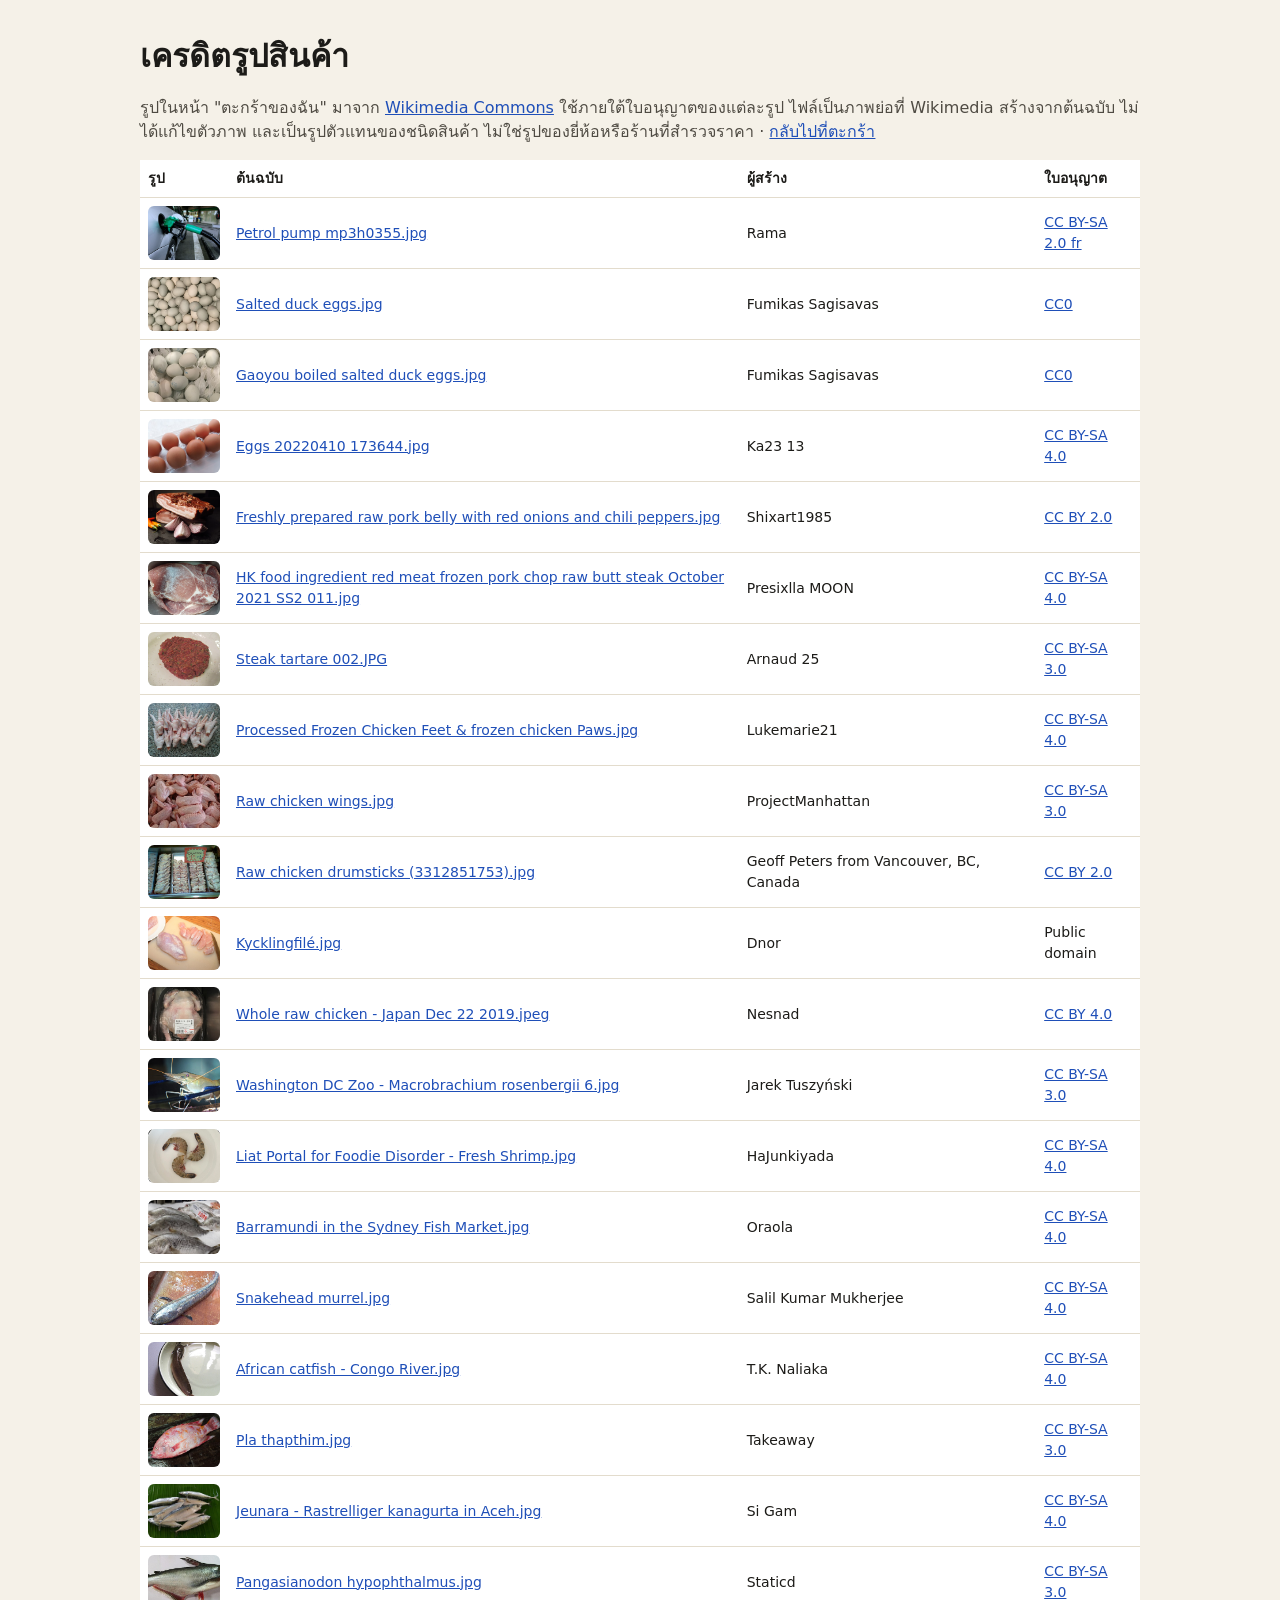
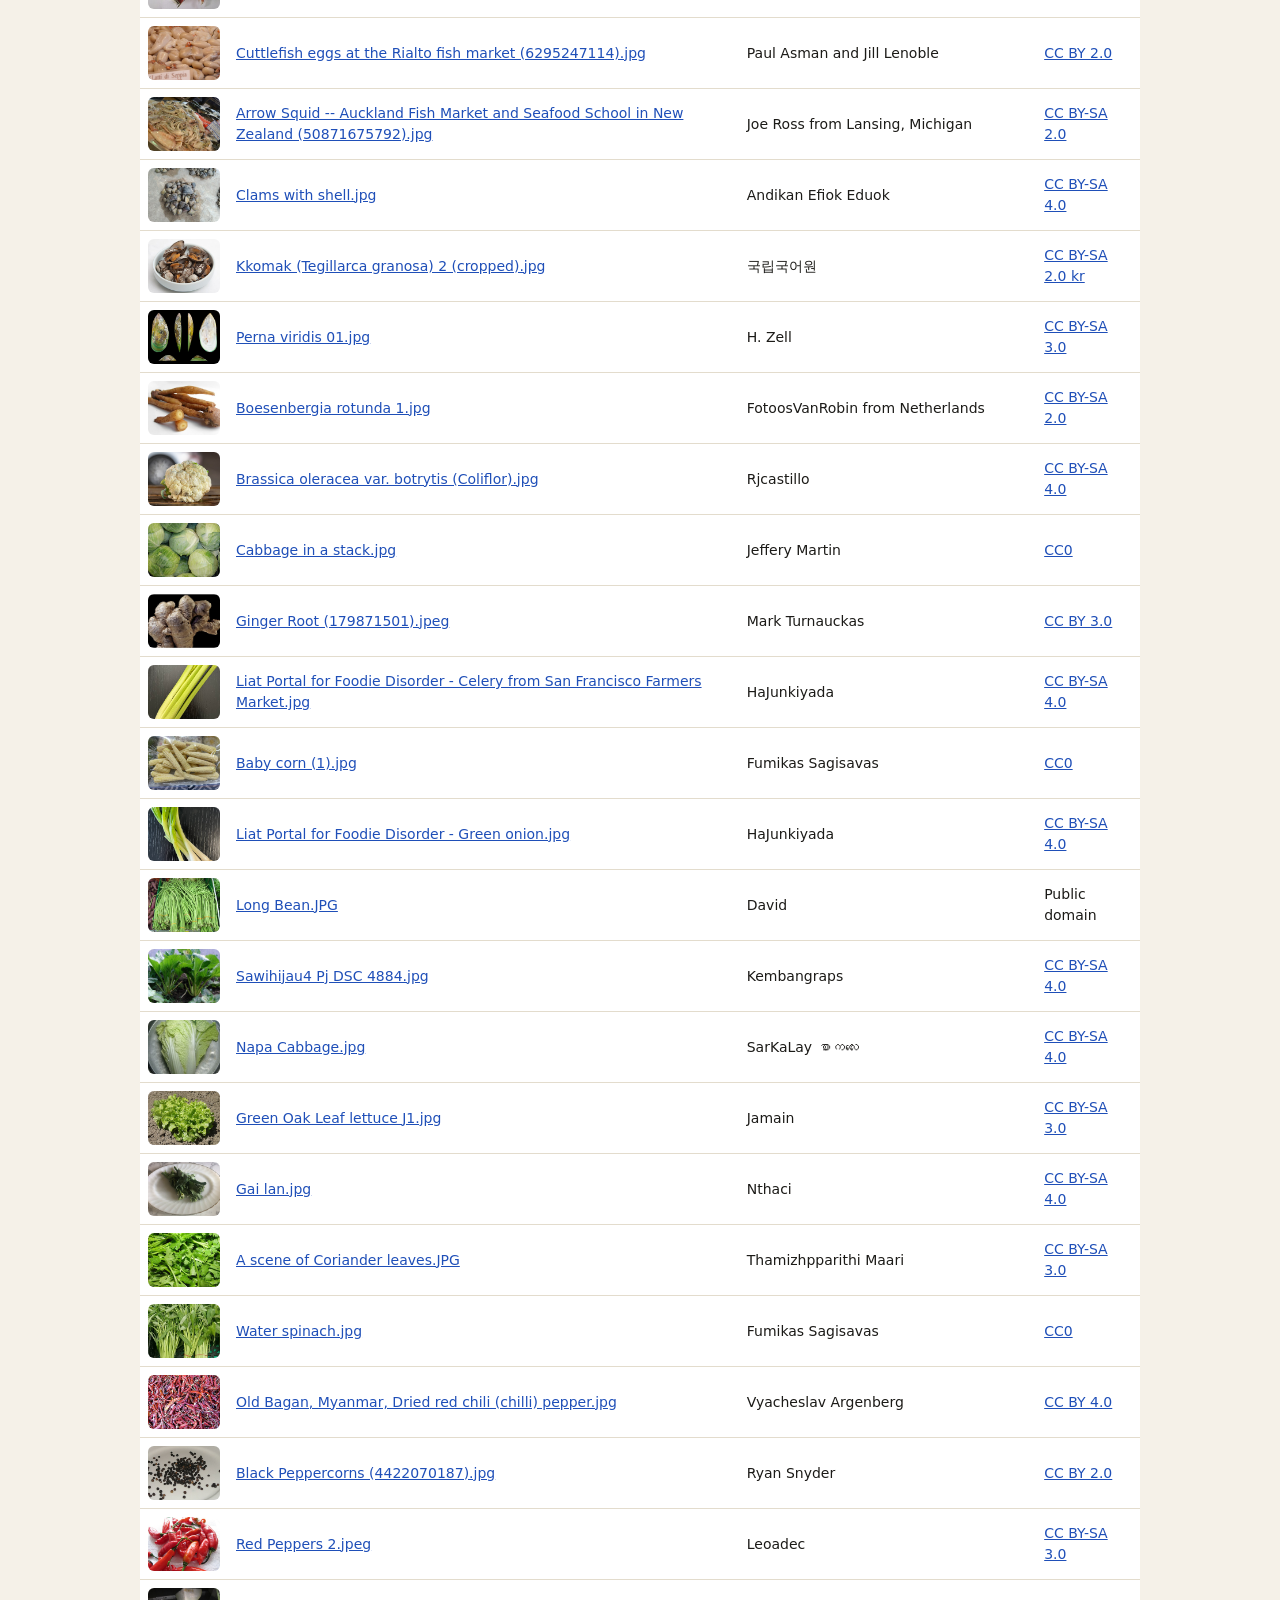
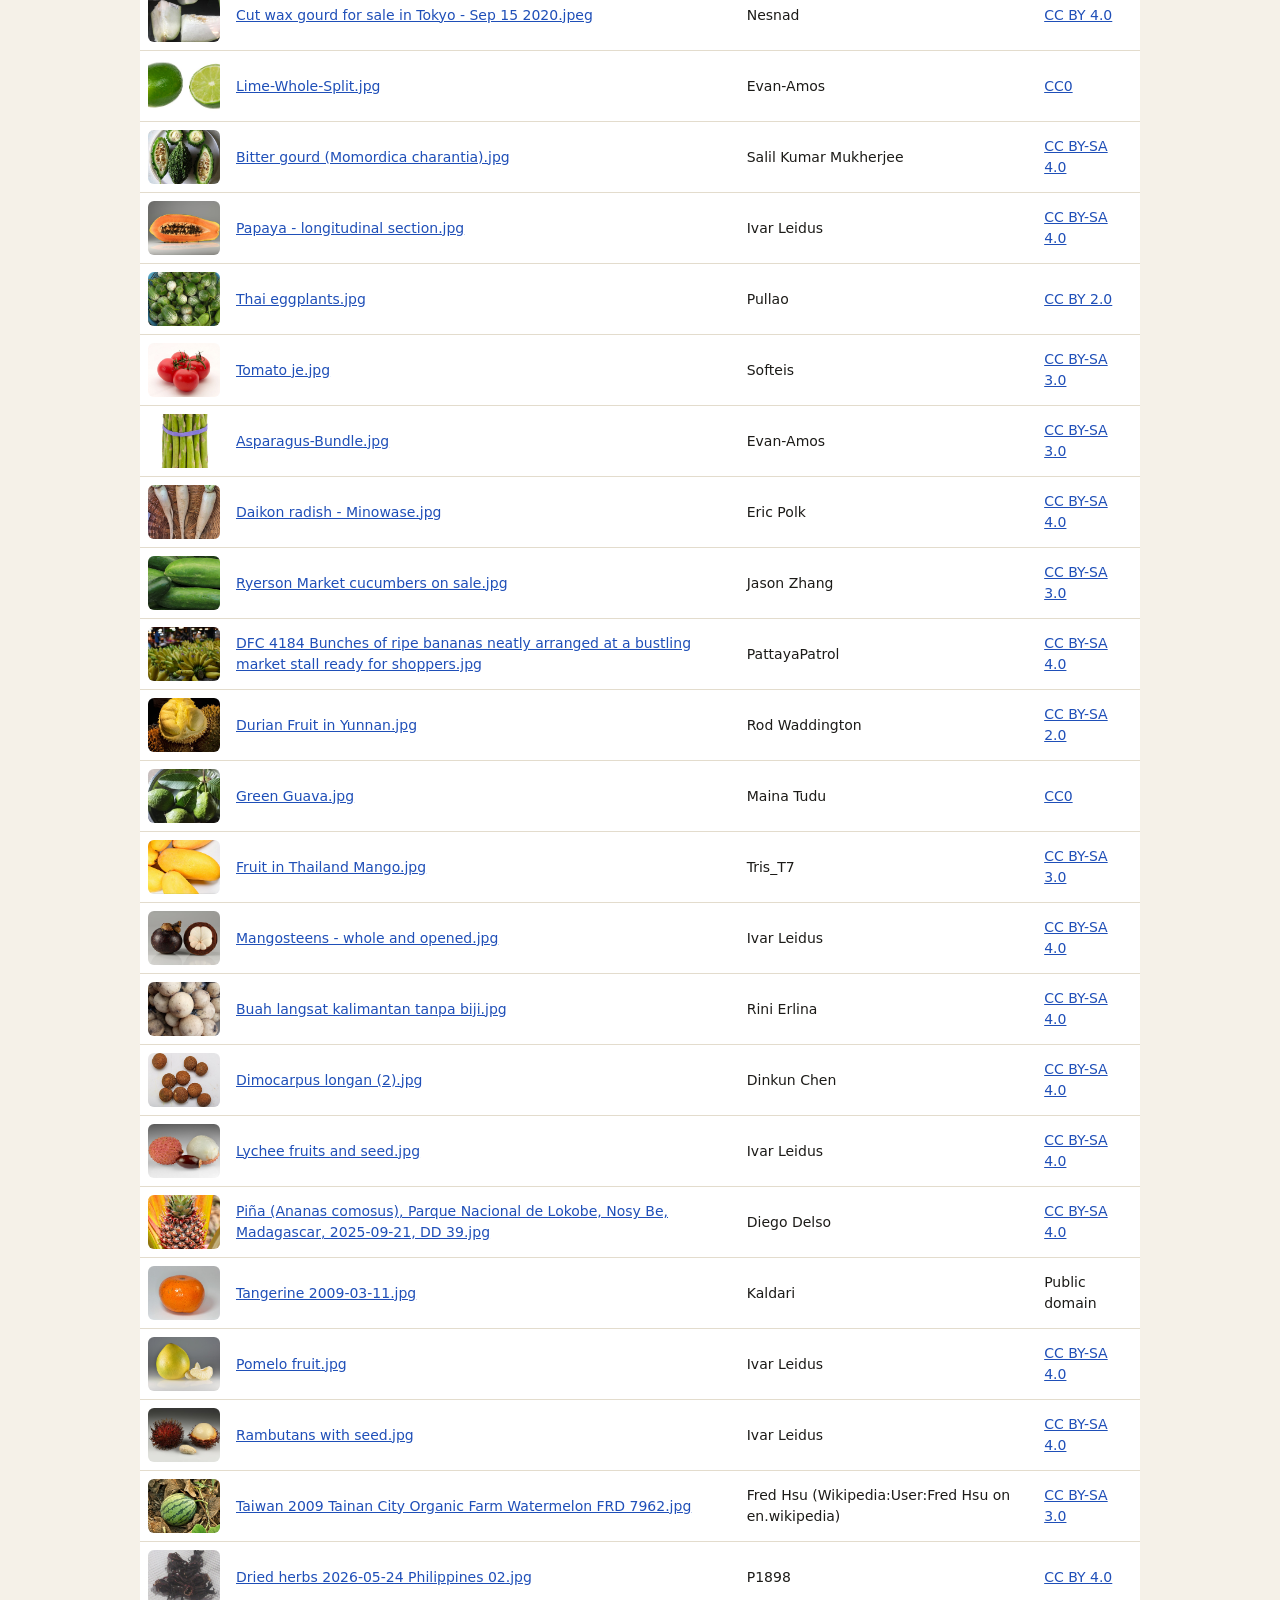
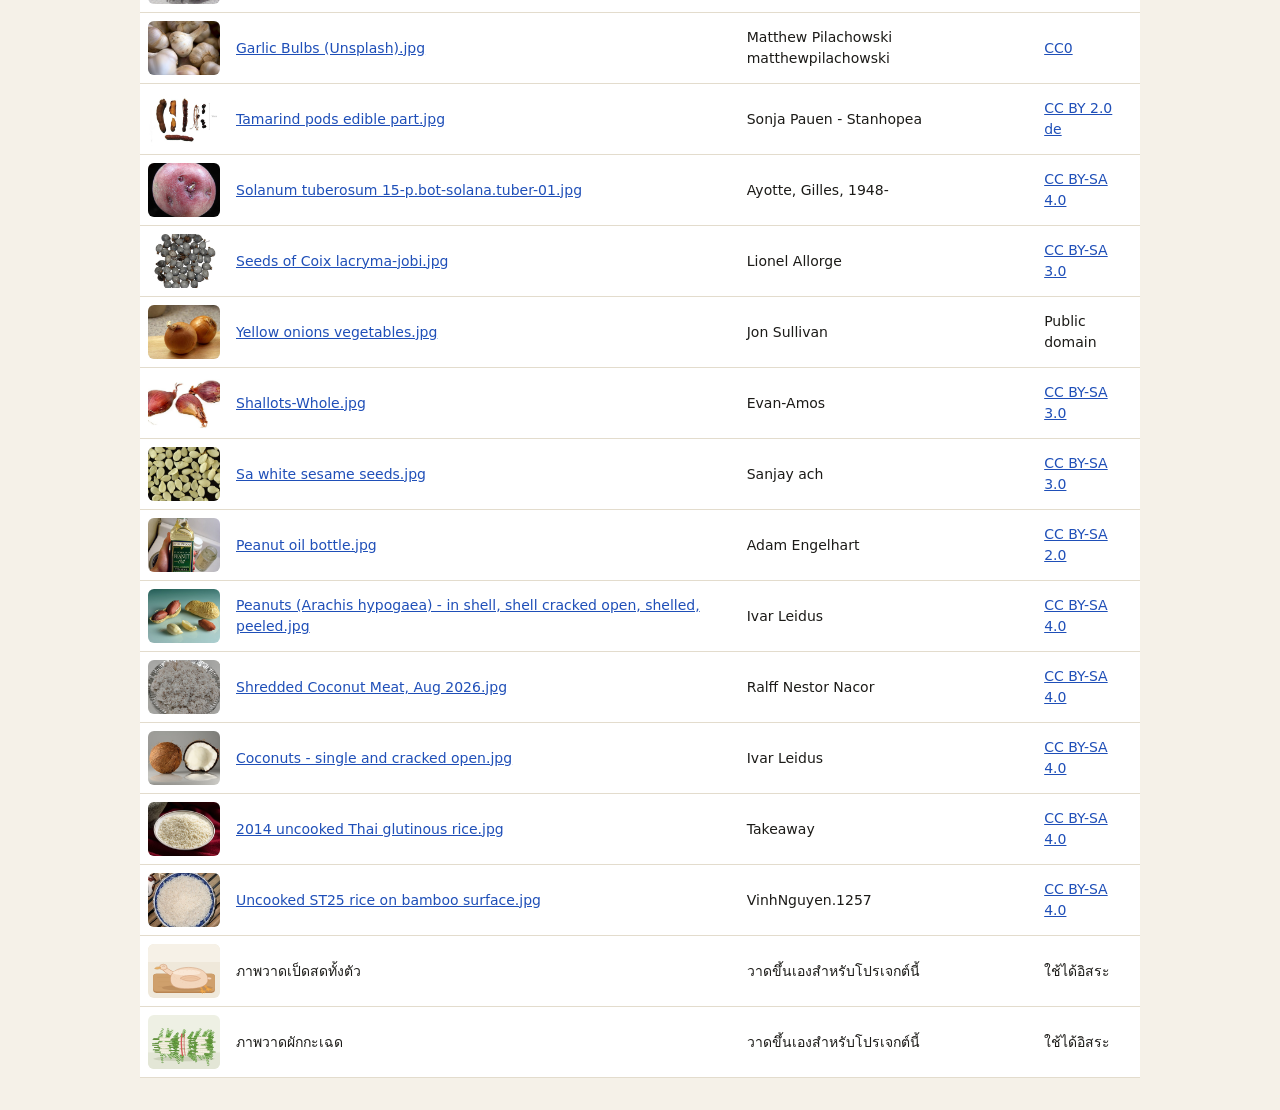
==== model_service/static/products/credits.html @ f9aed506 "Add shop-style basket page with product photos and more map topics - New "ตะกร้าของฉัน" page styled " ====
<!doctype html>
<html lang="th"><head><meta charset="utf-8"><meta name="viewport" content="width=device-width, initial-scale=1"><title>เครดิตรูปสินค้า</title>
<style>body{margin:0;padding:32px 16px;font-family:"IBM Plex Sans Thai",system-ui,sans-serif;background:#f5f1e8;color:#1c1b18;line-height:1.5}main{max-width:1000px;margin:0 auto}h1{margin:0 0 8px}p{color:#4f4b43}table{width:100%;border-collapse:collapse;background:#fff;font-size:14px}td,th{padding:8px;border-bottom:1px solid #e3dccd;text-align:left;vertical-align:middle}img{width:72px;height:54px;object-fit:cover;border-radius:6px;display:block}a{color:#1f4fb8}</style></head>
<body><main><h1>เครดิตรูปสินค้า</h1>
<p>รูปในหน้า "ตะกร้าของฉัน" มาจาก <a href="https://commons.wikimedia.org" target="_blank" rel="noopener">Wikimedia Commons</a> ใช้ภายใต้ใบอนุญาตของแต่ละรูป ไฟล์เป็นภาพย่อที่ Wikimedia สร้างจากต้นฉบับ ไม่ได้แก้ไขตัวภาพ และเป็นรูปตัวแทนของชนิดสินค้า ไม่ใช่รูปของยี่ห้อหรือร้านที่สำรวจราคา · <a href="/#basket">กลับไปที่ตะกร้า</a></p>
<table><thead><tr><th>รูป</th><th>ต้นฉบับ</th><th>ผู้สร้าง</th><th>ใบอนุญาต</th></tr></thead><tbody><tr><td><img src="fuel.jpg" alt="" loading="lazy"></td><td><a href="https://commons.wikimedia.org/wiki/File:Petrol_pump_mp3h0355.jpg" target="_blank" rel="noopener">Petrol pump mp3h0355.jpg</a></td><td>Rama</td><td><a href="https://creativecommons.org/licenses/by-sa/2.0/fr/deed.en" target="_blank" rel="noopener">CC BY-SA 2.0 fr</a></td></tr><tr><td><img src="salted-egg.jpg" alt="" loading="lazy"></td><td><a href="https://commons.wikimedia.org/wiki/File:Salted_duck_eggs.jpg" target="_blank" rel="noopener">Salted duck eggs.jpg</a></td><td>Fumikas Sagisavas</td><td><a href="http://creativecommons.org/publicdomain/zero/1.0/deed.en" target="_blank" rel="noopener">CC0</a></td></tr><tr><td><img src="duck-egg.jpg" alt="" loading="lazy"></td><td><a href="https://commons.wikimedia.org/wiki/File:Gaoyou_boiled_salted_duck_eggs.jpg" target="_blank" rel="noopener">Gaoyou boiled salted duck eggs.jpg</a></td><td>Fumikas Sagisavas</td><td><a href="http://creativecommons.org/publicdomain/zero/1.0/deed.en" target="_blank" rel="noopener">CC0</a></td></tr><tr><td><img src="egg.jpg" alt="" loading="lazy"></td><td><a href="https://commons.wikimedia.org/wiki/File:Eggs_20220410_173644.jpg" target="_blank" rel="noopener">Eggs 20220410 173644.jpg</a></td><td>Ka23 13</td><td><a href="https://creativecommons.org/licenses/by-sa/4.0" target="_blank" rel="noopener">CC BY-SA 4.0</a></td></tr><tr><td><img src="pork-belly.jpg" alt="" loading="lazy"></td><td><a href="https://commons.wikimedia.org/wiki/File:Freshly_prepared_raw_pork_belly_with_red_onions_and_chili_peppers.jpg" target="_blank" rel="noopener">Freshly prepared raw pork belly with red onions and chili peppers.jpg</a></td><td>Shixart1985</td><td><a href="https://creativecommons.org/licenses/by/2.0" target="_blank" rel="noopener">CC BY 2.0</a></td></tr><tr><td><img src="pork.jpg" alt="" loading="lazy"></td><td><a href="https://commons.wikimedia.org/wiki/File:HK_food_ingredient_red_meat_frozen_pork_chop_raw_butt_steak_October_2021_SS2_011.jpg" target="_blank" rel="noopener">HK food ingredient red meat frozen pork chop raw butt steak October 2021 SS2 011.jpg</a></td><td>Presixlla MOON</td><td><a href="https://creativecommons.org/licenses/by-sa/4.0" target="_blank" rel="noopener">CC BY-SA 4.0</a></td></tr><tr><td><img src="beef.jpg" alt="" loading="lazy"></td><td><a href="https://commons.wikimedia.org/wiki/File:Steak_tartare_002.JPG" target="_blank" rel="noopener">Steak tartare 002.JPG</a></td><td>Arnaud 25</td><td><a href="https://creativecommons.org/licenses/by-sa/3.0" target="_blank" rel="noopener">CC BY-SA 3.0</a></td></tr><tr><td><img src="chicken-feet.jpg" alt="" loading="lazy"></td><td><a href="https://commons.wikimedia.org/wiki/File:Processed_Frozen_Chicken_Feet_%26_frozen_chicken_Paws.jpg" target="_blank" rel="noopener">Processed Frozen Chicken Feet &amp; frozen chicken Paws.jpg</a></td><td>Lukemarie21</td><td><a href="https://creativecommons.org/licenses/by-sa/4.0" target="_blank" rel="noopener">CC BY-SA 4.0</a></td></tr><tr><td><img src="chicken-wing.jpg" alt="" loading="lazy"></td><td><a href="https://commons.wikimedia.org/wiki/File:Raw_chicken_wings.jpg" target="_blank" rel="noopener">Raw chicken wings.jpg</a></td><td>ProjectManhattan</td><td><a href="https://creativecommons.org/licenses/by-sa/3.0" target="_blank" rel="noopener">CC BY-SA 3.0</a></td></tr><tr><td><img src="chicken-leg.jpg" alt="" loading="lazy"></td><td><a href="https://commons.wikimedia.org/wiki/File:Raw_chicken_drumsticks_(3312851753).jpg" target="_blank" rel="noopener">Raw chicken drumsticks (3312851753).jpg</a></td><td>Geoff Peters from Vancouver, BC, Canada</td><td><a href="https://creativecommons.org/licenses/by/2.0" target="_blank" rel="noopener">CC BY 2.0</a></td></tr><tr><td><img src="chicken-breast.jpg" alt="" loading="lazy"></td><td><a href="https://commons.wikimedia.org/wiki/File:Kycklingfil%C3%A9.jpg" target="_blank" rel="noopener">Kycklingfilé.jpg</a></td><td>Dnor</td><td>Public domain</td></tr><tr><td><img src="chicken.jpg" alt="" loading="lazy"></td><td><a href="https://commons.wikimedia.org/wiki/File:Whole_raw_chicken_-_Japan_Dec_22_2019.jpeg" target="_blank" rel="noopener">Whole raw chicken - Japan Dec 22 2019.jpeg</a></td><td>Nesnad</td><td><a href="https://creativecommons.org/licenses/by/4.0" target="_blank" rel="noopener">CC BY 4.0</a></td></tr><tr><td><img src="giant-prawn.jpg" alt="" loading="lazy"></td><td><a href="https://commons.wikimedia.org/wiki/File:Washington_DC_Zoo_-_Macrobrachium_rosenbergii_6.jpg" target="_blank" rel="noopener">Washington DC Zoo - Macrobrachium rosenbergii 6.jpg</a></td><td>Jarek Tuszyński</td><td><a href="https://creativecommons.org/licenses/by-sa/3.0" target="_blank" rel="noopener">CC BY-SA 3.0</a></td></tr><tr><td><img src="shrimp.jpg" alt="" loading="lazy"></td><td><a href="https://commons.wikimedia.org/wiki/File:Liat_Portal_for_Foodie_Disorder_-_Fresh_Shrimp.jpg" target="_blank" rel="noopener">Liat Portal for Foodie Disorder - Fresh Shrimp.jpg</a></td><td>HaJunkiyada</td><td><a href="https://creativecommons.org/licenses/by-sa/4.0" target="_blank" rel="noopener">CC BY-SA 4.0</a></td></tr><tr><td><img src="seabass.jpg" alt="" loading="lazy"></td><td><a href="https://commons.wikimedia.org/wiki/File:Barramundi_in_the_Sydney_Fish_Market.jpg" target="_blank" rel="noopener">Barramundi in the Sydney Fish Market.jpg</a></td><td>Oraola</td><td><a href="https://creativecommons.org/licenses/by-sa/4.0" target="_blank" rel="noopener">CC BY-SA 4.0</a></td></tr><tr><td><img src="snakehead.jpg" alt="" loading="lazy"></td><td><a href="https://commons.wikimedia.org/wiki/File:Snakehead_murrel.jpg" target="_blank" rel="noopener">Snakehead murrel.jpg</a></td><td>Salil Kumar Mukherjee</td><td><a href="https://creativecommons.org/licenses/by-sa/4.0" target="_blank" rel="noopener">CC BY-SA 4.0</a></td></tr><tr><td><img src="catfish.jpg" alt="" loading="lazy"></td><td><a href="https://commons.wikimedia.org/wiki/File:African_catfish_-_Congo_River.jpg" target="_blank" rel="noopener">African catfish - Congo River.jpg</a></td><td>T.K. Naliaka</td><td><a href="https://creativecommons.org/licenses/by-sa/4.0" target="_blank" rel="noopener">CC BY-SA 4.0</a></td></tr><tr><td><img src="tilapia.jpg" alt="" loading="lazy"></td><td><a href="https://commons.wikimedia.org/wiki/File:Pla_thapthim.jpg" target="_blank" rel="noopener">Pla thapthim.jpg</a></td><td>Takeaway</td><td><a href="https://creativecommons.org/licenses/by-sa/3.0" target="_blank" rel="noopener">CC BY-SA 3.0</a></td></tr><tr><td><img src="mackerel.jpg" alt="" loading="lazy"></td><td><a href="https://commons.wikimedia.org/wiki/File:Jeunara_-_Rastrelliger_kanagurta_in_Aceh.jpg" target="_blank" rel="noopener">Jeunara - Rastrelliger kanagurta in Aceh.jpg</a></td><td>Si Gam</td><td><a href="https://creativecommons.org/licenses/by-sa/4.0" target="_blank" rel="noopener">CC BY-SA 4.0</a></td></tr><tr><td><img src="pangasius.jpg" alt="" loading="lazy"></td><td><a href="https://commons.wikimedia.org/wiki/File:Pangasianodon_hypophthalmus.jpg" target="_blank" rel="noopener">Pangasianodon hypophthalmus.jpg</a></td><td>Staticd</td><td><a href="https://creativecommons.org/licenses/by-sa/3.0" target="_blank" rel="noopener">CC BY-SA 3.0</a></td></tr><tr><td><img src="cuttlefish.jpg" alt="" loading="lazy"></td><td><a href="https://commons.wikimedia.org/wiki/File:Cuttlefish_eggs_at_the_Rialto_fish_market_(6295247114).jpg" target="_blank" rel="noopener">Cuttlefish eggs at the Rialto fish market (6295247114).jpg</a></td><td>Paul Asman and Jill Lenoble</td><td><a href="https://creativecommons.org/licenses/by/2.0" target="_blank" rel="noopener">CC BY 2.0</a></td></tr><tr><td><img src="squid.jpg" alt="" loading="lazy"></td><td><a href="https://commons.wikimedia.org/wiki/File:Arrow_Squid_--_Auckland_Fish_Market_and_Seafood_School_in_New_Zealand_(50871675792).jpg" target="_blank" rel="noopener">Arrow Squid -- Auckland Fish Market and Seafood School in New Zealand (50871675792).jpg</a></td><td>Joe Ross from Lansing, Michigan</td><td><a href="https://creativecommons.org/licenses/by-sa/2.0" target="_blank" rel="noopener">CC BY-SA 2.0</a></td></tr><tr><td><img src="clam.jpg" alt="" loading="lazy"></td><td><a href="https://commons.wikimedia.org/wiki/File:Clams_with_shell.jpg" target="_blank" rel="noopener">Clams with shell.jpg</a></td><td>Andikan Efiok Eduok</td><td><a href="https://creativecommons.org/licenses/by-sa/4.0" target="_blank" rel="noopener">CC BY-SA 4.0</a></td></tr><tr><td><img src="cockle.jpg" alt="" loading="lazy"></td><td><a href="https://commons.wikimedia.org/wiki/File:Kkomak_(Tegillarca_granosa)_2_(cropped).jpg" target="_blank" rel="noopener">Kkomak (Tegillarca granosa) 2 (cropped).jpg</a></td><td>국립국어원</td><td><a href="https://creativecommons.org/licenses/by-sa/2.0/kr/deed.en" target="_blank" rel="noopener">CC BY-SA 2.0 kr</a></td></tr><tr><td><img src="mussel.jpg" alt="" loading="lazy"></td><td><a href="https://commons.wikimedia.org/wiki/File:Perna_viridis_01.jpg" target="_blank" rel="noopener">Perna viridis 01.jpg</a></td><td>H. Zell</td><td><a href="https://creativecommons.org/licenses/by-sa/3.0" target="_blank" rel="noopener">CC BY-SA 3.0</a></td></tr><tr><td><img src="krachai.jpg" alt="" loading="lazy"></td><td><a href="https://commons.wikimedia.org/wiki/File:Boesenbergia_rotunda_1.jpg" target="_blank" rel="noopener">Boesenbergia rotunda 1.jpg</a></td><td>FotoosVanRobin from Netherlands</td><td><a href="https://creativecommons.org/licenses/by-sa/2.0" target="_blank" rel="noopener">CC BY-SA 2.0</a></td></tr><tr><td><img src="cauliflower.jpg" alt="" loading="lazy"></td><td><a href="https://commons.wikimedia.org/wiki/File:Brassica_oleracea_var._botrytis_(Coliflor).jpg" target="_blank" rel="noopener">Brassica oleracea var. botrytis (Coliflor).jpg</a></td><td>Rjcastillo</td><td><a href="https://creativecommons.org/licenses/by-sa/4.0" target="_blank" rel="noopener">CC BY-SA 4.0</a></td></tr><tr><td><img src="cabbage.jpg" alt="" loading="lazy"></td><td><a href="https://commons.wikimedia.org/wiki/File:Cabbage_in_a_stack.jpg" target="_blank" rel="noopener">Cabbage in a stack.jpg</a></td><td>Jeffery Martin</td><td><a href="http://creativecommons.org/publicdomain/zero/1.0/deed.en" target="_blank" rel="noopener">CC0</a></td></tr><tr><td><img src="ginger.jpg" alt="" loading="lazy"></td><td><a href="https://commons.wikimedia.org/wiki/File:Ginger_Root_(179871501).jpeg" target="_blank" rel="noopener">Ginger Root (179871501).jpeg</a></td><td>Mark Turnauckas</td><td><a href="https://creativecommons.org/licenses/by/3.0" target="_blank" rel="noopener">CC BY 3.0</a></td></tr><tr><td><img src="celery.jpg" alt="" loading="lazy"></td><td><a href="https://commons.wikimedia.org/wiki/File:Liat_Portal_for_Foodie_Disorder_-_Celery_from_San_Francisco_Farmers_Market.jpg" target="_blank" rel="noopener">Liat Portal for Foodie Disorder - Celery from San Francisco Farmers Market.jpg</a></td><td>HaJunkiyada</td><td><a href="https://creativecommons.org/licenses/by-sa/4.0" target="_blank" rel="noopener">CC BY-SA 4.0</a></td></tr><tr><td><img src="baby-corn.jpg" alt="" loading="lazy"></td><td><a href="https://commons.wikimedia.org/wiki/File:Baby_corn_(1).jpg" target="_blank" rel="noopener">Baby corn (1).jpg</a></td><td>Fumikas Sagisavas</td><td><a href="http://creativecommons.org/publicdomain/zero/1.0/deed.en" target="_blank" rel="noopener">CC0</a></td></tr><tr><td><img src="scallion.jpg" alt="" loading="lazy"></td><td><a href="https://commons.wikimedia.org/wiki/File:Liat_Portal_for_Foodie_Disorder_-_Green_onion.jpg" target="_blank" rel="noopener">Liat Portal for Foodie Disorder - Green onion.jpg</a></td><td>HaJunkiyada</td><td><a href="https://creativecommons.org/licenses/by-sa/4.0" target="_blank" rel="noopener">CC BY-SA 4.0</a></td></tr><tr><td><img src="long-bean.jpg" alt="" loading="lazy"></td><td><a href="https://commons.wikimedia.org/wiki/File:Long_Bean.JPG" target="_blank" rel="noopener">Long Bean.JPG</a></td><td>David</td><td>Public domain</td></tr><tr><td><img src="choy-sum.jpg" alt="" loading="lazy"></td><td><a href="https://commons.wikimedia.org/wiki/File:Sawihijau4_Pj_DSC_4884.jpg" target="_blank" rel="noopener">Sawihijau4 Pj DSC 4884.jpg</a></td><td>Kembangraps</td><td><a href="https://creativecommons.org/licenses/by-sa/4.0" target="_blank" rel="noopener">CC BY-SA 4.0</a></td></tr><tr><td><img src="napa.jpg" alt="" loading="lazy"></td><td><a href="https://commons.wikimedia.org/wiki/File:Napa_Cabbage.jpg" target="_blank" rel="noopener">Napa Cabbage.jpg</a></td><td>SarKaLay စာကလေး</td><td><a href="https://creativecommons.org/licenses/by-sa/4.0" target="_blank" rel="noopener">CC BY-SA 4.0</a></td></tr><tr><td><img src="lettuce.jpg" alt="" loading="lazy"></td><td><a href="https://commons.wikimedia.org/wiki/File:Green_Oak_Leaf_lettuce_J1.jpg" target="_blank" rel="noopener">Green Oak Leaf lettuce J1.jpg</a></td><td>Jamain</td><td><a href="https://creativecommons.org/licenses/by-sa/3.0" target="_blank" rel="noopener">CC BY-SA 3.0</a></td></tr><tr><td><img src="kale.jpg" alt="" loading="lazy"></td><td><a href="https://commons.wikimedia.org/wiki/File:Gai_lan.jpg" target="_blank" rel="noopener">Gai lan.jpg</a></td><td>Nthaci</td><td><a href="https://creativecommons.org/licenses/by-sa/4.0" target="_blank" rel="noopener">CC BY-SA 4.0</a></td></tr><tr><td><img src="coriander.jpg" alt="" loading="lazy"></td><td><a href="https://commons.wikimedia.org/wiki/File:A_scene_of_Coriander_leaves.JPG" target="_blank" rel="noopener">A scene of Coriander leaves.JPG</a></td><td>Thamizhpparithi Maari</td><td><a href="https://creativecommons.org/licenses/by-sa/3.0" target="_blank" rel="noopener">CC BY-SA 3.0</a></td></tr><tr><td><img src="water-spinach.jpg" alt="" loading="lazy"></td><td><a href="https://commons.wikimedia.org/wiki/File:Water_spinach.jpg" target="_blank" rel="noopener">Water spinach.jpg</a></td><td>Fumikas Sagisavas</td><td><a href="http://creativecommons.org/publicdomain/zero/1.0/deed.en" target="_blank" rel="noopener">CC0</a></td></tr><tr><td><img src="dried-chili.jpg" alt="" loading="lazy"></td><td><a href="https://commons.wikimedia.org/wiki/File:Old_Bagan,_Myanmar,_Dried_red_chili_(chilli)_pepper.jpg" target="_blank" rel="noopener">Old Bagan, Myanmar, Dried red chili (chilli) pepper.jpg</a></td><td>Vyacheslav Argenberg</td><td><a href="https://creativecommons.org/licenses/by/4.0" target="_blank" rel="noopener">CC BY 4.0</a></td></tr><tr><td><img src="pepper.jpg" alt="" loading="lazy"></td><td><a href="https://commons.wikimedia.org/wiki/File:Black_Peppercorns_(4422070187).jpg" target="_blank" rel="noopener">Black Peppercorns (4422070187).jpg</a></td><td>Ryan Snyder</td><td><a href="https://creativecommons.org/licenses/by/2.0" target="_blank" rel="noopener">CC BY 2.0</a></td></tr><tr><td><img src="chili.jpg" alt="" loading="lazy"></td><td><a href="https://commons.wikimedia.org/wiki/File:Red_Peppers_2.jpeg" target="_blank" rel="noopener">Red Peppers 2.jpeg</a></td><td>Leoadec</td><td><a href="https://creativecommons.org/licenses/by-sa/3.0" target="_blank" rel="noopener">CC BY-SA 3.0</a></td></tr><tr><td><img src="wax-gourd.jpg" alt="" loading="lazy"></td><td><a href="https://commons.wikimedia.org/wiki/File:Cut_wax_gourd_for_sale_in_Tokyo_-_Sep_15_2020.jpeg" target="_blank" rel="noopener">Cut wax gourd for sale in Tokyo - Sep 15 2020.jpeg</a></td><td>Nesnad</td><td><a href="https://creativecommons.org/licenses/by/4.0" target="_blank" rel="noopener">CC BY 4.0</a></td></tr><tr><td><img src="lime.jpg" alt="" loading="lazy"></td><td><a href="https://commons.wikimedia.org/wiki/File:Lime-Whole-Split.jpg" target="_blank" rel="noopener">Lime-Whole-Split.jpg</a></td><td>Evan-Amos</td><td><a href="http://creativecommons.org/publicdomain/zero/1.0/deed.en" target="_blank" rel="noopener">CC0</a></td></tr><tr><td><img src="bitter-melon.jpg" alt="" loading="lazy"></td><td><a href="https://commons.wikimedia.org/wiki/File:Bitter_gourd_(Momordica_charantia).jpg" target="_blank" rel="noopener">Bitter gourd (Momordica charantia).jpg</a></td><td>Salil Kumar Mukherjee</td><td><a href="https://creativecommons.org/licenses/by-sa/4.0" target="_blank" rel="noopener">CC BY-SA 4.0</a></td></tr><tr><td><img src="papaya.jpg" alt="" loading="lazy"></td><td><a href="https://commons.wikimedia.org/wiki/File:Papaya_-_longitudinal_section.jpg" target="_blank" rel="noopener">Papaya - longitudinal section.jpg</a></td><td>Ivar Leidus</td><td><a href="https://creativecommons.org/licenses/by-sa/4.0" target="_blank" rel="noopener">CC BY-SA 4.0</a></td></tr><tr><td><img src="eggplant.jpg" alt="" loading="lazy"></td><td><a href="https://commons.wikimedia.org/wiki/File:Thai_eggplants.jpg" target="_blank" rel="noopener">Thai eggplants.jpg</a></td><td>Pullao</td><td><a href="https://creativecommons.org/licenses/by/2.0" target="_blank" rel="noopener">CC BY 2.0</a></td></tr><tr><td><img src="tomato.jpg" alt="" loading="lazy"></td><td><a href="https://commons.wikimedia.org/wiki/File:Tomato_je.jpg" target="_blank" rel="noopener">Tomato je.jpg</a></td><td>Softeis</td><td><a href="http://creativecommons.org/licenses/by-sa/3.0/" target="_blank" rel="noopener">CC BY-SA 3.0</a></td></tr><tr><td><img src="asparagus.jpg" alt="" loading="lazy"></td><td><a href="https://commons.wikimedia.org/wiki/File:Asparagus-Bundle.jpg" target="_blank" rel="noopener">Asparagus-Bundle.jpg</a></td><td>Evan-Amos</td><td><a href="https://creativecommons.org/licenses/by-sa/3.0" target="_blank" rel="noopener">CC BY-SA 3.0</a></td></tr><tr><td><img src="radish.jpg" alt="" loading="lazy"></td><td><a href="https://commons.wikimedia.org/wiki/File:Daikon_radish_-_Minowase.jpg" target="_blank" rel="noopener">Daikon radish - Minowase.jpg</a></td><td>Eric Polk</td><td><a href="https://creativecommons.org/licenses/by-sa/4.0" target="_blank" rel="noopener">CC BY-SA 4.0</a></td></tr><tr><td><img src="cucumber.jpg" alt="" loading="lazy"></td><td><a href="https://commons.wikimedia.org/wiki/File:Ryerson_Market_cucumbers_on_sale.jpg" target="_blank" rel="noopener">Ryerson Market cucumbers on sale.jpg</a></td><td>Jason Zhang</td><td><a href="https://creativecommons.org/licenses/by-sa/3.0" target="_blank" rel="noopener">CC BY-SA 3.0</a></td></tr><tr><td><img src="banana.jpg" alt="" loading="lazy"></td><td><a href="https://commons.wikimedia.org/wiki/File:DFC_4184_Bunches_of_ripe_bananas_neatly_arranged_at_a_bustling_market_stall_ready_for_shoppers.jpg" target="_blank" rel="noopener">DFC 4184 Bunches of ripe bananas neatly arranged at a bustling market stall ready for shoppers.jpg</a></td><td>PattayaPatrol</td><td><a href="https://creativecommons.org/licenses/by-sa/4.0" target="_blank" rel="noopener">CC BY-SA 4.0</a></td></tr><tr><td><img src="durian.jpg" alt="" loading="lazy"></td><td><a href="https://commons.wikimedia.org/wiki/File:Durian_Fruit_in_Yunnan.jpg" target="_blank" rel="noopener">Durian Fruit in Yunnan.jpg</a></td><td>Rod Waddington</td><td><a href="https://creativecommons.org/licenses/by-sa/2.0" target="_blank" rel="noopener">CC BY-SA 2.0</a></td></tr><tr><td><img src="guava.jpg" alt="" loading="lazy"></td><td><a href="https://commons.wikimedia.org/wiki/File:Green_Guava.jpg" target="_blank" rel="noopener">Green Guava.jpg</a></td><td>Maina Tudu</td><td><a href="http://creativecommons.org/publicdomain/zero/1.0/deed.en" target="_blank" rel="noopener">CC0</a></td></tr><tr><td><img src="mango.jpg" alt="" loading="lazy"></td><td><a href="https://commons.wikimedia.org/wiki/File:Fruit_in_Thailand_Mango.jpg" target="_blank" rel="noopener">Fruit in Thailand Mango.jpg</a></td><td>Tris_T7</td><td><a href="https://creativecommons.org/licenses/by-sa/3.0" target="_blank" rel="noopener">CC BY-SA 3.0</a></td></tr><tr><td><img src="mangosteen.jpg" alt="" loading="lazy"></td><td><a href="https://commons.wikimedia.org/wiki/File:Mangosteens_-_whole_and_opened.jpg" target="_blank" rel="noopener">Mangosteens - whole and opened.jpg</a></td><td>Ivar Leidus</td><td><a href="https://creativecommons.org/licenses/by-sa/4.0" target="_blank" rel="noopener">CC BY-SA 4.0</a></td></tr><tr><td><img src="longkong.jpg" alt="" loading="lazy"></td><td><a href="https://commons.wikimedia.org/wiki/File:Buah_langsat_kalimantan_tanpa_biji.jpg" target="_blank" rel="noopener">Buah langsat kalimantan tanpa biji.jpg</a></td><td>Rini Erlina</td><td><a href="https://creativecommons.org/licenses/by-sa/4.0" target="_blank" rel="noopener">CC BY-SA 4.0</a></td></tr><tr><td><img src="longan.jpg" alt="" loading="lazy"></td><td><a href="https://commons.wikimedia.org/wiki/File:Dimocarpus_longan_(2).jpg" target="_blank" rel="noopener">Dimocarpus longan (2).jpg</a></td><td>Dinkun Chen</td><td><a href="https://creativecommons.org/licenses/by-sa/4.0" target="_blank" rel="noopener">CC BY-SA 4.0</a></td></tr><tr><td><img src="lychee.jpg" alt="" loading="lazy"></td><td><a href="https://commons.wikimedia.org/wiki/File:Lychee_fruits_and_seed.jpg" target="_blank" rel="noopener">Lychee fruits and seed.jpg</a></td><td>Ivar Leidus</td><td><a href="https://creativecommons.org/licenses/by-sa/4.0" target="_blank" rel="noopener">CC BY-SA 4.0</a></td></tr><tr><td><img src="pineapple.jpg" alt="" loading="lazy"></td><td><a href="https://commons.wikimedia.org/wiki/File:Pi%C3%B1a_(Ananas_comosus),_Parque_Nacional_de_Lokobe,_Nosy_Be,_Madagascar,_2025-09-21,_DD_39.jpg" target="_blank" rel="noopener">Piña (Ananas comosus), Parque Nacional de Lokobe, Nosy Be, Madagascar, 2025-09-21, DD 39.jpg</a></td><td>Diego Delso</td><td><a href="https://creativecommons.org/licenses/by-sa/4.0" target="_blank" rel="noopener">CC BY-SA 4.0</a></td></tr><tr><td><img src="tangerine.jpg" alt="" loading="lazy"></td><td><a href="https://commons.wikimedia.org/wiki/File:Tangerine_2009-03-11.jpg" target="_blank" rel="noopener">Tangerine 2009-03-11.jpg</a></td><td>Kaldari</td><td>Public domain</td></tr><tr><td><img src="pomelo.jpg" alt="" loading="lazy"></td><td><a href="https://commons.wikimedia.org/wiki/File:Pomelo_fruit.jpg" target="_blank" rel="noopener">Pomelo fruit.jpg</a></td><td>Ivar Leidus</td><td><a href="https://creativecommons.org/licenses/by-sa/4.0" target="_blank" rel="noopener">CC BY-SA 4.0</a></td></tr><tr><td><img src="rambutan.jpg" alt="" loading="lazy"></td><td><a href="https://commons.wikimedia.org/wiki/File:Rambutans_with_seed.jpg" target="_blank" rel="noopener">Rambutans with seed.jpg</a></td><td>Ivar Leidus</td><td><a href="https://creativecommons.org/licenses/by-sa/4.0" target="_blank" rel="noopener">CC BY-SA 4.0</a></td></tr><tr><td><img src="watermelon.jpg" alt="" loading="lazy"></td><td><a href="https://commons.wikimedia.org/wiki/File:Taiwan_2009_Tainan_City_Organic_Farm_Watermelon_FRD_7962.jpg" target="_blank" rel="noopener">Taiwan 2009 Tainan City Organic Farm Watermelon FRD 7962.jpg</a></td><td>Fred Hsu (Wikipedia:User:Fred Hsu on en.wikipedia)</td><td><a href="https://creativecommons.org/licenses/by-sa/3.0" target="_blank" rel="noopener">CC BY-SA 3.0</a></td></tr><tr><td><img src="roselle.jpg" alt="" loading="lazy"></td><td><a href="https://commons.wikimedia.org/wiki/File:Dried_herbs_2026-05-24_Philippines_02.jpg" target="_blank" rel="noopener">Dried herbs 2026-05-24 Philippines 02.jpg</a></td><td>P1898</td><td><a href="https://creativecommons.org/licenses/by/4.0" target="_blank" rel="noopener">CC BY 4.0</a></td></tr><tr><td><img src="garlic.jpg" alt="" loading="lazy"></td><td><a href="https://commons.wikimedia.org/wiki/File:Garlic_Bulbs_(Unsplash).jpg" target="_blank" rel="noopener">Garlic Bulbs (Unsplash).jpg</a></td><td>Matthew Pilachowski matthewpilachowski</td><td><a href="http://creativecommons.org/publicdomain/zero/1.0/deed.en" target="_blank" rel="noopener">CC0</a></td></tr><tr><td><img src="tamarind.jpg" alt="" loading="lazy"></td><td><a href="https://commons.wikimedia.org/wiki/File:Tamarind_pods_edible_part.jpg" target="_blank" rel="noopener">Tamarind pods edible part.jpg</a></td><td>Sonja Pauen - Stanhopea</td><td><a href="https://creativecommons.org/licenses/by/2.0/de/deed.en" target="_blank" rel="noopener">CC BY 2.0 de</a></td></tr><tr><td><img src="potato.jpg" alt="" loading="lazy"></td><td><a href="https://commons.wikimedia.org/wiki/File:Solanum_tuberosum_15-p.bot-solana.tuber-01.jpg" target="_blank" rel="noopener">Solanum tuberosum 15-p.bot-solana.tuber-01.jpg</a></td><td>Ayotte, Gilles, 1948-</td><td><a href="https://creativecommons.org/licenses/by-sa/4.0" target="_blank" rel="noopener">CC BY-SA 4.0</a></td></tr><tr><td><img src="jobs-tears.jpg" alt="" loading="lazy"></td><td><a href="https://commons.wikimedia.org/wiki/File:Seeds_of_Coix_lacryma-jobi.jpg" target="_blank" rel="noopener">Seeds of Coix lacryma-jobi.jpg</a></td><td>Lionel Allorge</td><td><a href="https://creativecommons.org/licenses/by-sa/3.0" target="_blank" rel="noopener">CC BY-SA 3.0</a></td></tr><tr><td><img src="onion.jpg" alt="" loading="lazy"></td><td><a href="https://commons.wikimedia.org/wiki/File:Yellow_onions_vegetables.jpg" target="_blank" rel="noopener">Yellow onions vegetables.jpg</a></td><td>Jon Sullivan</td><td>Public domain</td></tr><tr><td><img src="shallot.jpg" alt="" loading="lazy"></td><td><a href="https://commons.wikimedia.org/wiki/File:Shallots-Whole.jpg" target="_blank" rel="noopener">Shallots-Whole.jpg</a></td><td>Evan-Amos</td><td><a href="https://creativecommons.org/licenses/by-sa/3.0" target="_blank" rel="noopener">CC BY-SA 3.0</a></td></tr><tr><td><img src="sesame.jpg" alt="" loading="lazy"></td><td><a href="https://commons.wikimedia.org/wiki/File:Sa_white_sesame_seeds.jpg" target="_blank" rel="noopener">Sa white sesame seeds.jpg</a></td><td>Sanjay ach</td><td><a href="http://creativecommons.org/licenses/by-sa/3.0/" target="_blank" rel="noopener">CC BY-SA 3.0</a></td></tr><tr><td><img src="cooking-oil.jpg" alt="" loading="lazy"></td><td><a href="https://commons.wikimedia.org/wiki/File:Peanut_oil_bottle.jpg" target="_blank" rel="noopener">Peanut oil bottle.jpg</a></td><td>Adam Engelhart</td><td><a href="https://creativecommons.org/licenses/by-sa/2.0" target="_blank" rel="noopener">CC BY-SA 2.0</a></td></tr><tr><td><img src="peanut.jpg" alt="" loading="lazy"></td><td><a href="https://commons.wikimedia.org/wiki/File:Peanuts_(Arachis_hypogaea)_-_in_shell,_shell_cracked_open,_shelled,_peeled.jpg" target="_blank" rel="noopener">Peanuts (Arachis hypogaea) - in shell, shell cracked open, shelled, peeled.jpg</a></td><td>Ivar Leidus</td><td><a href="https://creativecommons.org/licenses/by-sa/4.0" target="_blank" rel="noopener">CC BY-SA 4.0</a></td></tr><tr><td><img src="grated-coconut.jpg" alt="" loading="lazy"></td><td><a href="https://commons.wikimedia.org/wiki/File:Shredded_Coconut_Meat,_Aug_2026.jpg" target="_blank" rel="noopener">Shredded Coconut Meat, Aug 2026.jpg</a></td><td>Ralff Nestor Nacor</td><td><a href="https://creativecommons.org/licenses/by-sa/4.0" target="_blank" rel="noopener">CC BY-SA 4.0</a></td></tr><tr><td><img src="coconut.jpg" alt="" loading="lazy"></td><td><a href="https://commons.wikimedia.org/wiki/File:Coconuts_-_single_and_cracked_open.jpg" target="_blank" rel="noopener">Coconuts - single and cracked open.jpg</a></td><td>Ivar Leidus</td><td><a href="https://creativecommons.org/licenses/by-sa/4.0" target="_blank" rel="noopener">CC BY-SA 4.0</a></td></tr><tr><td><img src="sticky-rice.jpg" alt="" loading="lazy"></td><td><a href="https://commons.wikimedia.org/wiki/File:2014_uncooked_Thai_glutinous_rice.jpg" target="_blank" rel="noopener">2014 uncooked Thai glutinous rice.jpg</a></td><td>Takeaway</td><td><a href="https://creativecommons.org/licenses/by-sa/4.0" target="_blank" rel="noopener">CC BY-SA 4.0</a></td></tr><tr><td><img src="rice.jpg" alt="" loading="lazy"></td><td><a href="https://commons.wikimedia.org/wiki/File:Uncooked_ST25_rice_on_bamboo_surface.jpg" target="_blank" rel="noopener">Uncooked ST25 rice on bamboo surface.jpg</a></td><td>VinhNguyen.1257</td><td><a href="https://creativecommons.org/licenses/by-sa/4.0" target="_blank" rel="noopener">CC BY-SA 4.0</a></td></tr><tr><td><img src="duck.svg" alt=""></td><td>ภาพวาดเป็ดสดทั้งตัว</td><td>วาดขึ้นเองสำหรับโปรเจกต์นี้</td><td>ใช้ได้อิสระ</td></tr><tr><td><img src="water-mimosa.svg" alt=""></td><td>ภาพวาดผักกะเฉด</td><td>วาดขึ้นเองสำหรับโปรเจกต์นี้</td><td>ใช้ได้อิสระ</td></tr></tbody></table></main></body></html>
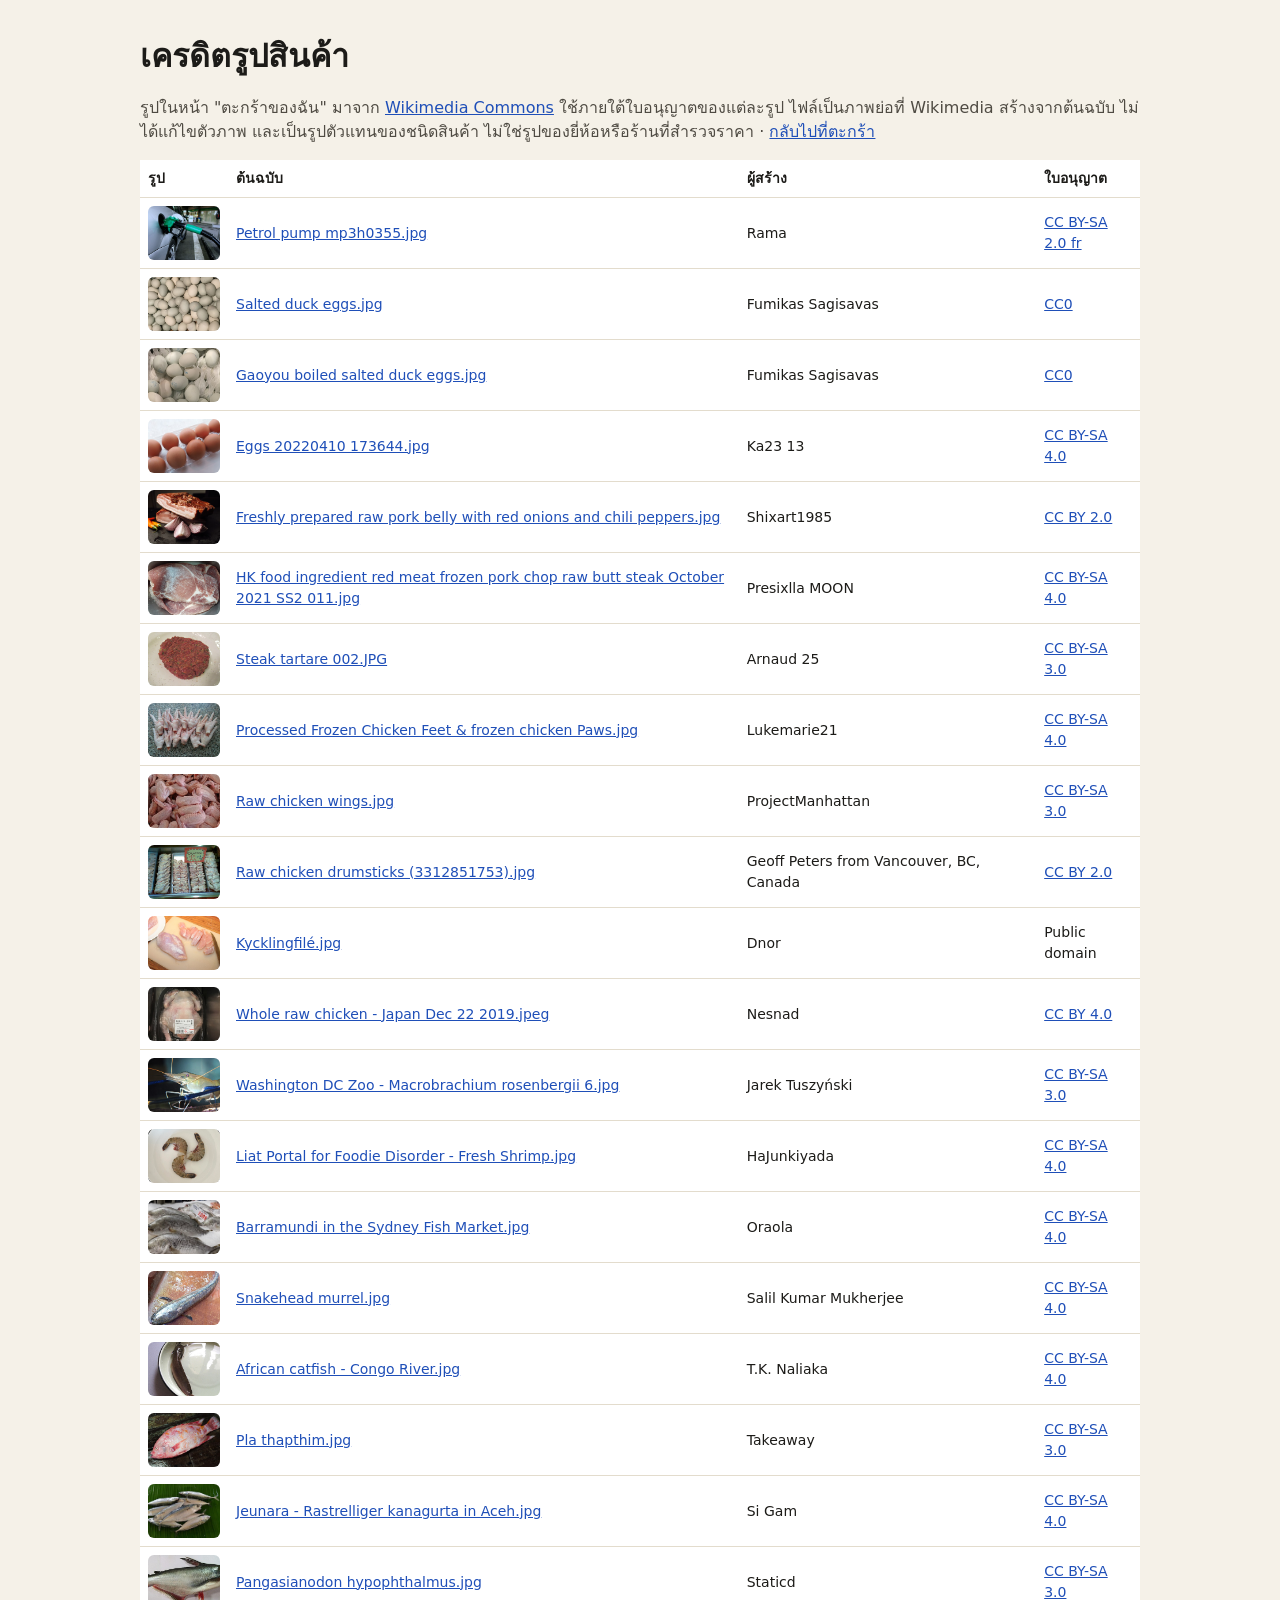
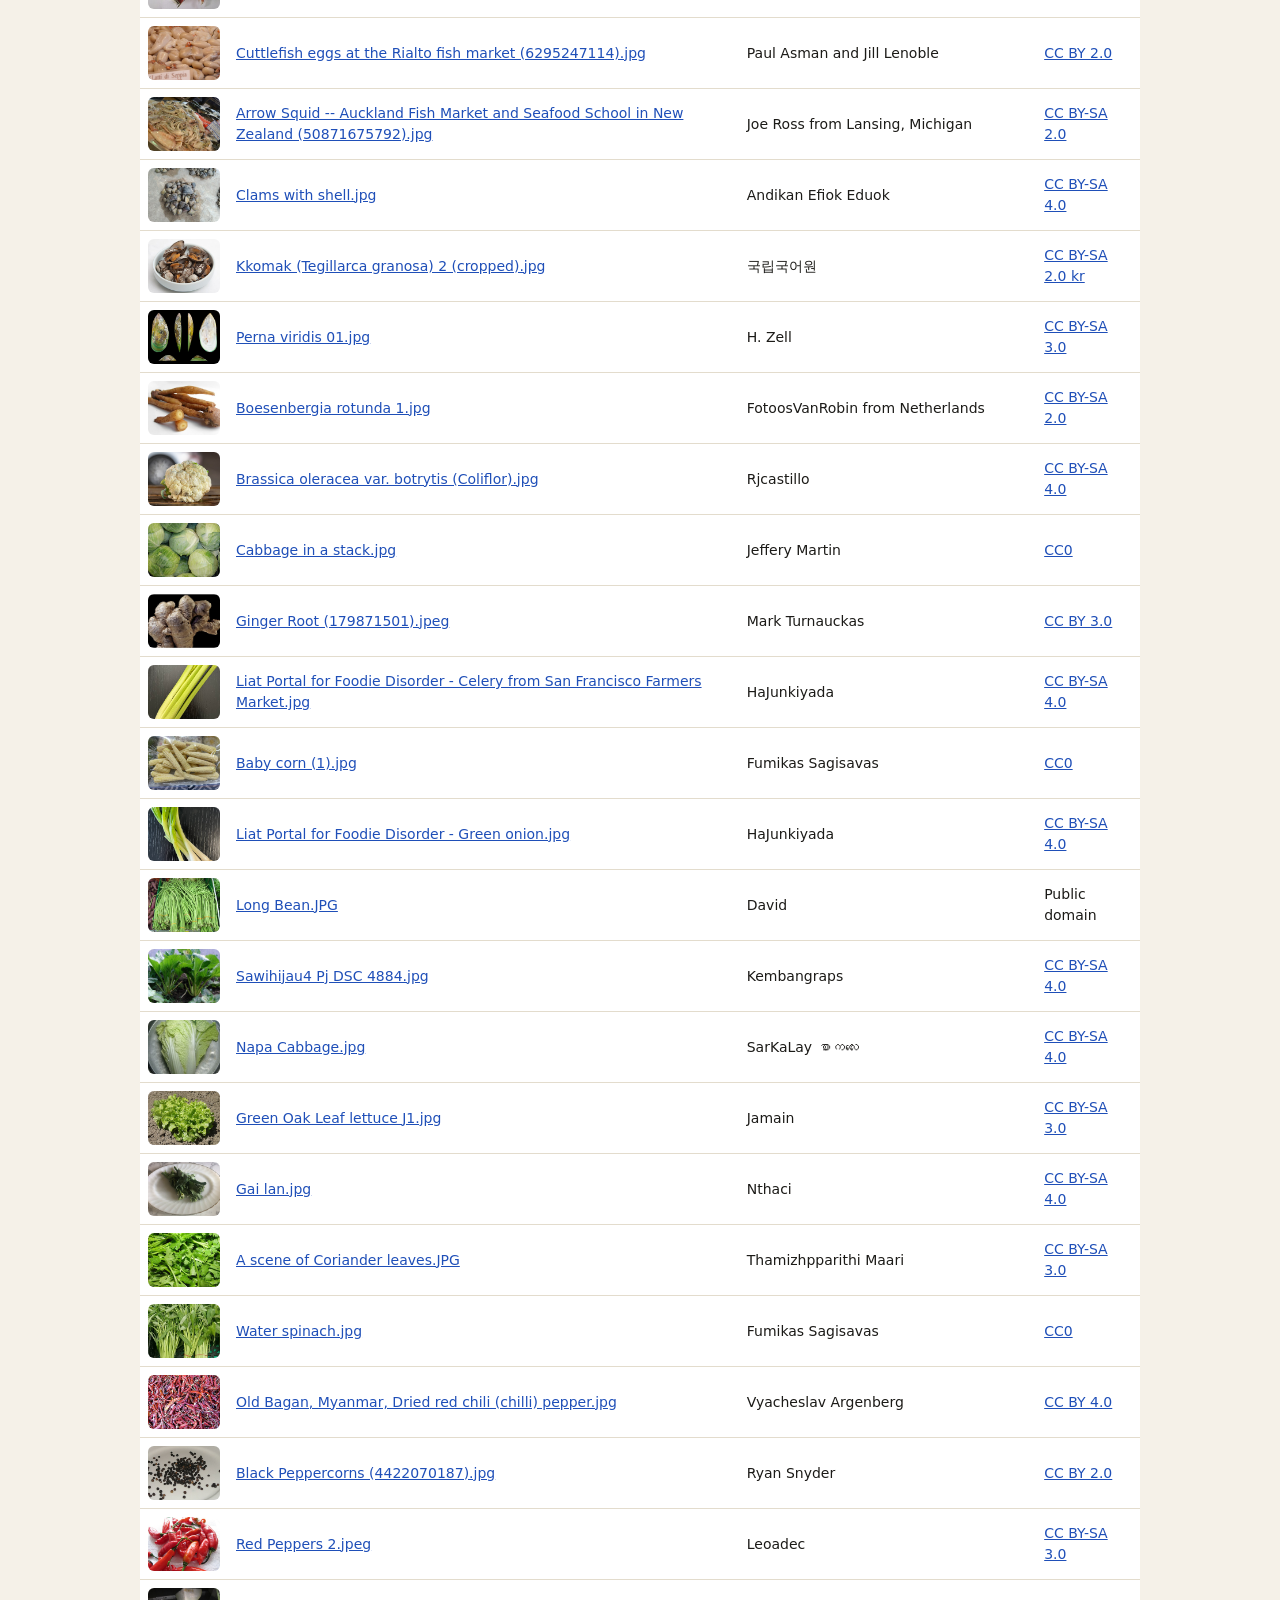
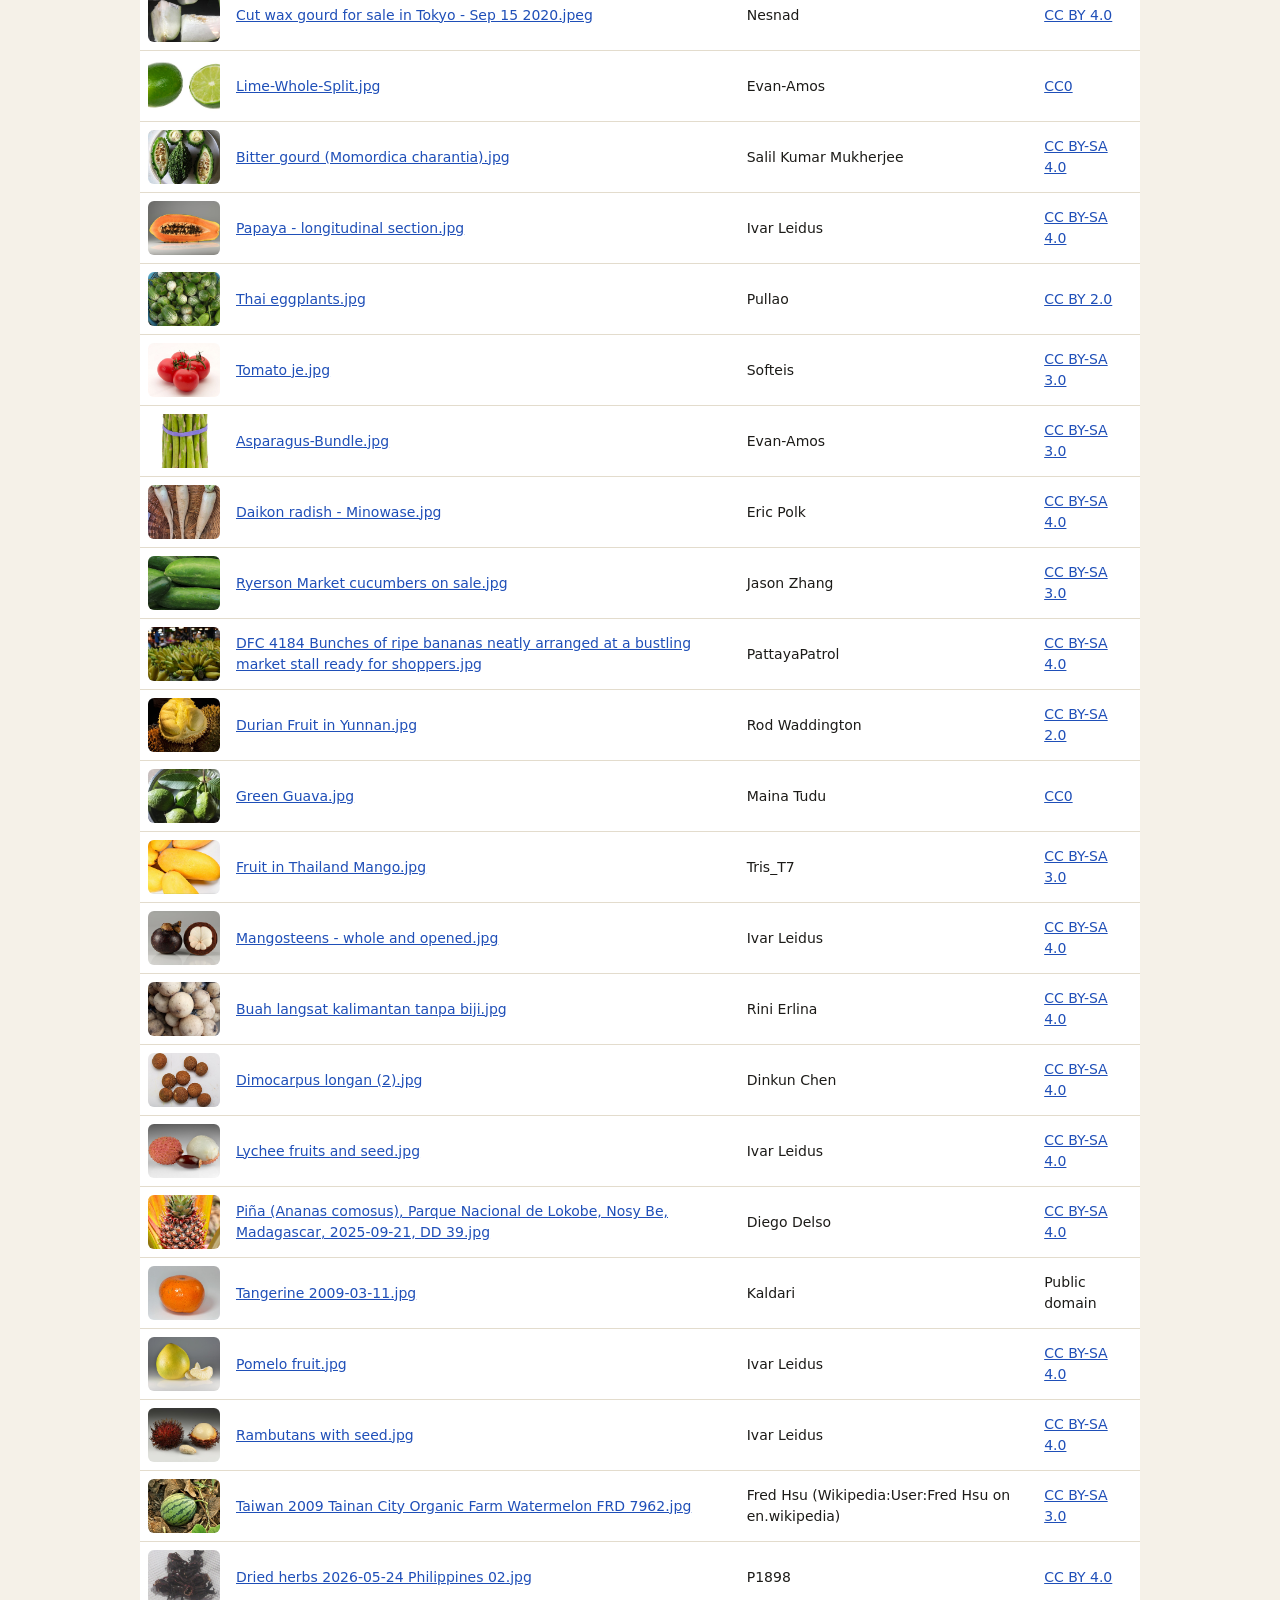
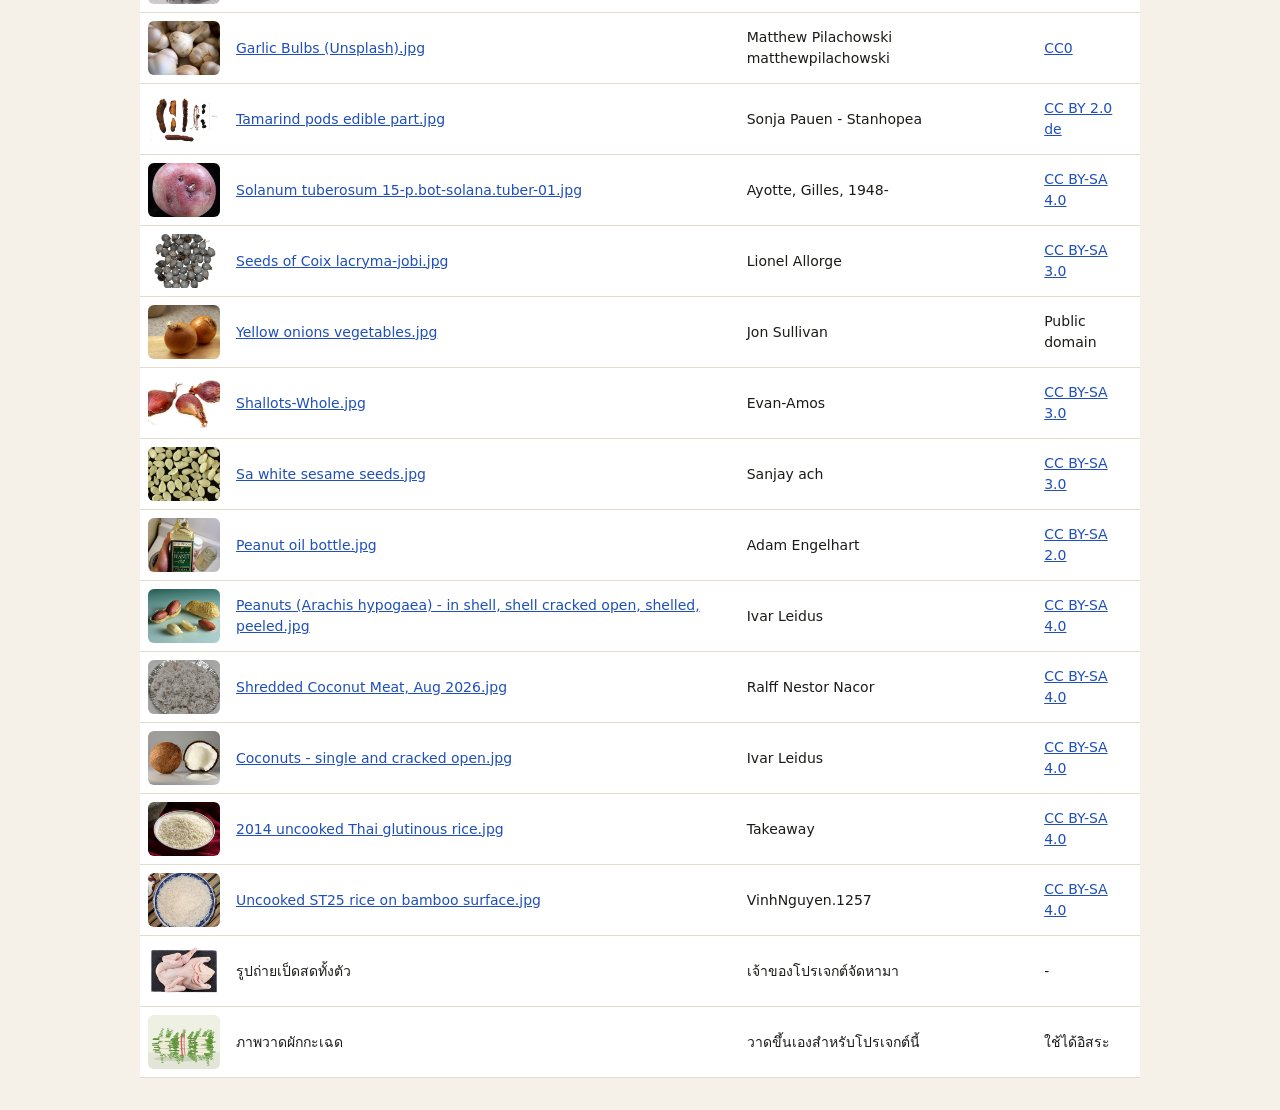
==== commit 4a81a643: "Add duck image to product static files" ====
--- a/model_service/static/products/credits.html
+++ b/model_service/static/products/credits.html
@@ -3,4 +3,4 @@
 <style>body{margin:0;padding:32px 16px;font-family:"IBM Plex Sans Thai",system-ui,sans-serif;background:#f5f1e8;color:#1c1b18;line-height:1.5}main{max-width:1000px;margin:0 auto}h1{margin:0 0 8px}p{color:#4f4b43}table{width:100%;border-collapse:collapse;background:#fff;font-size:14px}td,th{padding:8px;border-bottom:1px solid #e3dccd;text-align:left;vertical-align:middle}img{width:72px;height:54px;object-fit:cover;border-radius:6px;display:block}a{color:#1f4fb8}</style></head>
 <body><main><h1>เครดิตรูปสินค้า</h1>
 <p>รูปในหน้า "ตะกร้าของฉัน" มาจาก <a href="https://commons.wikimedia.org" target="_blank" rel="noopener">Wikimedia Commons</a> ใช้ภายใต้ใบอนุญาตของแต่ละรูป ไฟล์เป็นภาพย่อที่ Wikimedia สร้างจากต้นฉบับ ไม่ได้แก้ไขตัวภาพ และเป็นรูปตัวแทนของชนิดสินค้า ไม่ใช่รูปของยี่ห้อหรือร้านที่สำรวจราคา · <a href="/#basket">กลับไปที่ตะกร้า</a></p>
-<table><thead><tr><th>รูป</th><th>ต้นฉบับ</th><th>ผู้สร้าง</th><th>ใบอนุญาต</th></tr></thead><tbody><tr><td><img src="fuel.jpg" alt="" loading="lazy"></td><td><a href="https://commons.wikimedia.org/wiki/File:Petrol_pump_mp3h0355.jpg" target="_blank" rel="noopener">Petrol pump mp3h0355.jpg</a></td><td>Rama</td><td><a href="https://creativecommons.org/licenses/by-sa/2.0/fr/deed.en" target="_blank" rel="noopener">CC BY-SA 2.0 fr</a></td></tr><tr><td><img src="salted-egg.jpg" alt="" loading="lazy"></td><td><a href="https://commons.wikimedia.org/wiki/File:Salted_duck_eggs.jpg" target="_blank" rel="noopener">Salted duck eggs.jpg</a></td><td>Fumikas Sagisavas</td><td><a href="http://creativecommons.org/publicdomain/zero/1.0/deed.en" target="_blank" rel="noopener">CC0</a></td></tr><tr><td><img src="duck-egg.jpg" alt="" loading="lazy"></td><td><a href="https://commons.wikimedia.org/wiki/File:Gaoyou_boiled_salted_duck_eggs.jpg" target="_blank" rel="noopener">Gaoyou boiled salted duck eggs.jpg</a></td><td>Fumikas Sagisavas</td><td><a href="http://creativecommons.org/publicdomain/zero/1.0/deed.en" target="_blank" rel="noopener">CC0</a></td></tr><tr><td><img src="egg.jpg" alt="" loading="lazy"></td><td><a href="https://commons.wikimedia.org/wiki/File:Eggs_20220410_173644.jpg" target="_blank" rel="noopener">Eggs 20220410 173644.jpg</a></td><td>Ka23 13</td><td><a href="https://creativecommons.org/licenses/by-sa/4.0" target="_blank" rel="noopener">CC BY-SA 4.0</a></td></tr><tr><td><img src="pork-belly.jpg" alt="" loading="lazy"></td><td><a href="https://commons.wikimedia.org/wiki/File:Freshly_prepared_raw_pork_belly_with_red_onions_and_chili_peppers.jpg" target="_blank" rel="noopener">Freshly prepared raw pork belly with red onions and chili peppers.jpg</a></td><td>Shixart1985</td><td><a href="https://creativecommons.org/licenses/by/2.0" target="_blank" rel="noopener">CC BY 2.0</a></td></tr><tr><td><img src="pork.jpg" alt="" loading="lazy"></td><td><a href="https://commons.wikimedia.org/wiki/File:HK_food_ingredient_red_meat_frozen_pork_chop_raw_butt_steak_October_2021_SS2_011.jpg" target="_blank" rel="noopener">HK food ingredient red meat frozen pork chop raw butt steak October 2021 SS2 011.jpg</a></td><td>Presixlla MOON</td><td><a href="https://creativecommons.org/licenses/by-sa/4.0" target="_blank" rel="noopener">CC BY-SA 4.0</a></td></tr><tr><td><img src="beef.jpg" alt="" loading="lazy"></td><td><a href="https://commons.wikimedia.org/wiki/File:Steak_tartare_002.JPG" target="_blank" rel="noopener">Steak tartare 002.JPG</a></td><td>Arnaud 25</td><td><a href="https://creativecommons.org/licenses/by-sa/3.0" target="_blank" rel="noopener">CC BY-SA 3.0</a></td></tr><tr><td><img src="chicken-feet.jpg" alt="" loading="lazy"></td><td><a href="https://commons.wikimedia.org/wiki/File:Processed_Frozen_Chicken_Feet_%26_frozen_chicken_Paws.jpg" target="_blank" rel="noopener">Processed Frozen Chicken Feet &amp; frozen chicken Paws.jpg</a></td><td>Lukemarie21</td><td><a href="https://creativecommons.org/licenses/by-sa/4.0" target="_blank" rel="noopener">CC BY-SA 4.0</a></td></tr><tr><td><img src="chicken-wing.jpg" alt="" loading="lazy"></td><td><a href="https://commons.wikimedia.org/wiki/File:Raw_chicken_wings.jpg" target="_blank" rel="noopener">Raw chicken wings.jpg</a></td><td>ProjectManhattan</td><td><a href="https://creativecommons.org/licenses/by-sa/3.0" target="_blank" rel="noopener">CC BY-SA 3.0</a></td></tr><tr><td><img src="chicken-leg.jpg" alt="" loading="lazy"></td><td><a href="https://commons.wikimedia.org/wiki/File:Raw_chicken_drumsticks_(3312851753).jpg" target="_blank" rel="noopener">Raw chicken drumsticks (3312851753).jpg</a></td><td>Geoff Peters from Vancouver, BC, Canada</td><td><a href="https://creativecommons.org/licenses/by/2.0" target="_blank" rel="noopener">CC BY 2.0</a></td></tr><tr><td><img src="chicken-breast.jpg" alt="" loading="lazy"></td><td><a href="https://commons.wikimedia.org/wiki/File:Kycklingfil%C3%A9.jpg" target="_blank" rel="noopener">Kycklingfilé.jpg</a></td><td>Dnor</td><td>Public domain</td></tr><tr><td><img src="chicken.jpg" alt="" loading="lazy"></td><td><a href="https://commons.wikimedia.org/wiki/File:Whole_raw_chicken_-_Japan_Dec_22_2019.jpeg" target="_blank" rel="noopener">Whole raw chicken - Japan Dec 22 2019.jpeg</a></td><td>Nesnad</td><td><a href="https://creativecommons.org/licenses/by/4.0" target="_blank" rel="noopener">CC BY 4.0</a></td></tr><tr><td><img src="giant-prawn.jpg" alt="" loading="lazy"></td><td><a href="https://commons.wikimedia.org/wiki/File:Washington_DC_Zoo_-_Macrobrachium_rosenbergii_6.jpg" target="_blank" rel="noopener">Washington DC Zoo - Macrobrachium rosenbergii 6.jpg</a></td><td>Jarek Tuszyński</td><td><a href="https://creativecommons.org/licenses/by-sa/3.0" target="_blank" rel="noopener">CC BY-SA 3.0</a></td></tr><tr><td><img src="shrimp.jpg" alt="" loading="lazy"></td><td><a href="https://commons.wikimedia.org/wiki/File:Liat_Portal_for_Foodie_Disorder_-_Fresh_Shrimp.jpg" target="_blank" rel="noopener">Liat Portal for Foodie Disorder - Fresh Shrimp.jpg</a></td><td>HaJunkiyada</td><td><a href="https://creativecommons.org/licenses/by-sa/4.0" target="_blank" rel="noopener">CC BY-SA 4.0</a></td></tr><tr><td><img src="seabass.jpg" alt="" loading="lazy"></td><td><a href="https://commons.wikimedia.org/wiki/File:Barramundi_in_the_Sydney_Fish_Market.jpg" target="_blank" rel="noopener">Barramundi in the Sydney Fish Market.jpg</a></td><td>Oraola</td><td><a href="https://creativecommons.org/licenses/by-sa/4.0" target="_blank" rel="noopener">CC BY-SA 4.0</a></td></tr><tr><td><img src="snakehead.jpg" alt="" loading="lazy"></td><td><a href="https://commons.wikimedia.org/wiki/File:Snakehead_murrel.jpg" target="_blank" rel="noopener">Snakehead murrel.jpg</a></td><td>Salil Kumar Mukherjee</td><td><a href="https://creativecommons.org/licenses/by-sa/4.0" target="_blank" rel="noopener">CC BY-SA 4.0</a></td></tr><tr><td><img src="catfish.jpg" alt="" loading="lazy"></td><td><a href="https://commons.wikimedia.org/wiki/File:African_catfish_-_Congo_River.jpg" target="_blank" rel="noopener">African catfish - Congo River.jpg</a></td><td>T.K. Naliaka</td><td><a href="https://creativecommons.org/licenses/by-sa/4.0" target="_blank" rel="noopener">CC BY-SA 4.0</a></td></tr><tr><td><img src="tilapia.jpg" alt="" loading="lazy"></td><td><a href="https://commons.wikimedia.org/wiki/File:Pla_thapthim.jpg" target="_blank" rel="noopener">Pla thapthim.jpg</a></td><td>Takeaway</td><td><a href="https://creativecommons.org/licenses/by-sa/3.0" target="_blank" rel="noopener">CC BY-SA 3.0</a></td></tr><tr><td><img src="mackerel.jpg" alt="" loading="lazy"></td><td><a href="https://commons.wikimedia.org/wiki/File:Jeunara_-_Rastrelliger_kanagurta_in_Aceh.jpg" target="_blank" rel="noopener">Jeunara - Rastrelliger kanagurta in Aceh.jpg</a></td><td>Si Gam</td><td><a href="https://creativecommons.org/licenses/by-sa/4.0" target="_blank" rel="noopener">CC BY-SA 4.0</a></td></tr><tr><td><img src="pangasius.jpg" alt="" loading="lazy"></td><td><a href="https://commons.wikimedia.org/wiki/File:Pangasianodon_hypophthalmus.jpg" target="_blank" rel="noopener">Pangasianodon hypophthalmus.jpg</a></td><td>Staticd</td><td><a href="https://creativecommons.org/licenses/by-sa/3.0" target="_blank" rel="noopener">CC BY-SA 3.0</a></td></tr><tr><td><img src="cuttlefish.jpg" alt="" loading="lazy"></td><td><a href="https://commons.wikimedia.org/wiki/File:Cuttlefish_eggs_at_the_Rialto_fish_market_(6295247114).jpg" target="_blank" rel="noopener">Cuttlefish eggs at the Rialto fish market (6295247114).jpg</a></td><td>Paul Asman and Jill Lenoble</td><td><a href="https://creativecommons.org/licenses/by/2.0" target="_blank" rel="noopener">CC BY 2.0</a></td></tr><tr><td><img src="squid.jpg" alt="" loading="lazy"></td><td><a href="https://commons.wikimedia.org/wiki/File:Arrow_Squid_--_Auckland_Fish_Market_and_Seafood_School_in_New_Zealand_(50871675792).jpg" target="_blank" rel="noopener">Arrow Squid -- Auckland Fish Market and Seafood School in New Zealand (50871675792).jpg</a></td><td>Joe Ross from Lansing, Michigan</td><td><a href="https://creativecommons.org/licenses/by-sa/2.0" target="_blank" rel="noopener">CC BY-SA 2.0</a></td></tr><tr><td><img src="clam.jpg" alt="" loading="lazy"></td><td><a href="https://commons.wikimedia.org/wiki/File:Clams_with_shell.jpg" target="_blank" rel="noopener">Clams with shell.jpg</a></td><td>Andikan Efiok Eduok</td><td><a href="https://creativecommons.org/licenses/by-sa/4.0" target="_blank" rel="noopener">CC BY-SA 4.0</a></td></tr><tr><td><img src="cockle.jpg" alt="" loading="lazy"></td><td><a href="https://commons.wikimedia.org/wiki/File:Kkomak_(Tegillarca_granosa)_2_(cropped).jpg" target="_blank" rel="noopener">Kkomak (Tegillarca granosa) 2 (cropped).jpg</a></td><td>국립국어원</td><td><a href="https://creativecommons.org/licenses/by-sa/2.0/kr/deed.en" target="_blank" rel="noopener">CC BY-SA 2.0 kr</a></td></tr><tr><td><img src="mussel.jpg" alt="" loading="lazy"></td><td><a href="https://commons.wikimedia.org/wiki/File:Perna_viridis_01.jpg" target="_blank" rel="noopener">Perna viridis 01.jpg</a></td><td>H. Zell</td><td><a href="https://creativecommons.org/licenses/by-sa/3.0" target="_blank" rel="noopener">CC BY-SA 3.0</a></td></tr><tr><td><img src="krachai.jpg" alt="" loading="lazy"></td><td><a href="https://commons.wikimedia.org/wiki/File:Boesenbergia_rotunda_1.jpg" target="_blank" rel="noopener">Boesenbergia rotunda 1.jpg</a></td><td>FotoosVanRobin from Netherlands</td><td><a href="https://creativecommons.org/licenses/by-sa/2.0" target="_blank" rel="noopener">CC BY-SA 2.0</a></td></tr><tr><td><img src="cauliflower.jpg" alt="" loading="lazy"></td><td><a href="https://commons.wikimedia.org/wiki/File:Brassica_oleracea_var._botrytis_(Coliflor).jpg" target="_blank" rel="noopener">Brassica oleracea var. botrytis (Coliflor).jpg</a></td><td>Rjcastillo</td><td><a href="https://creativecommons.org/licenses/by-sa/4.0" target="_blank" rel="noopener">CC BY-SA 4.0</a></td></tr><tr><td><img src="cabbage.jpg" alt="" loading="lazy"></td><td><a href="https://commons.wikimedia.org/wiki/File:Cabbage_in_a_stack.jpg" target="_blank" rel="noopener">Cabbage in a stack.jpg</a></td><td>Jeffery Martin</td><td><a href="http://creativecommons.org/publicdomain/zero/1.0/deed.en" target="_blank" rel="noopener">CC0</a></td></tr><tr><td><img src="ginger.jpg" alt="" loading="lazy"></td><td><a href="https://commons.wikimedia.org/wiki/File:Ginger_Root_(179871501).jpeg" target="_blank" rel="noopener">Ginger Root (179871501).jpeg</a></td><td>Mark Turnauckas</td><td><a href="https://creativecommons.org/licenses/by/3.0" target="_blank" rel="noopener">CC BY 3.0</a></td></tr><tr><td><img src="celery.jpg" alt="" loading="lazy"></td><td><a href="https://commons.wikimedia.org/wiki/File:Liat_Portal_for_Foodie_Disorder_-_Celery_from_San_Francisco_Farmers_Market.jpg" target="_blank" rel="noopener">Liat Portal for Foodie Disorder - Celery from San Francisco Farmers Market.jpg</a></td><td>HaJunkiyada</td><td><a href="https://creativecommons.org/licenses/by-sa/4.0" target="_blank" rel="noopener">CC BY-SA 4.0</a></td></tr><tr><td><img src="baby-corn.jpg" alt="" loading="lazy"></td><td><a href="https://commons.wikimedia.org/wiki/File:Baby_corn_(1).jpg" target="_blank" rel="noopener">Baby corn (1).jpg</a></td><td>Fumikas Sagisavas</td><td><a href="http://creativecommons.org/publicdomain/zero/1.0/deed.en" target="_blank" rel="noopener">CC0</a></td></tr><tr><td><img src="scallion.jpg" alt="" loading="lazy"></td><td><a href="https://commons.wikimedia.org/wiki/File:Liat_Portal_for_Foodie_Disorder_-_Green_onion.jpg" target="_blank" rel="noopener">Liat Portal for Foodie Disorder - Green onion.jpg</a></td><td>HaJunkiyada</td><td><a href="https://creativecommons.org/licenses/by-sa/4.0" target="_blank" rel="noopener">CC BY-SA 4.0</a></td></tr><tr><td><img src="long-bean.jpg" alt="" loading="lazy"></td><td><a href="https://commons.wikimedia.org/wiki/File:Long_Bean.JPG" target="_blank" rel="noopener">Long Bean.JPG</a></td><td>David</td><td>Public domain</td></tr><tr><td><img src="choy-sum.jpg" alt="" loading="lazy"></td><td><a href="https://commons.wikimedia.org/wiki/File:Sawihijau4_Pj_DSC_4884.jpg" target="_blank" rel="noopener">Sawihijau4 Pj DSC 4884.jpg</a></td><td>Kembangraps</td><td><a href="https://creativecommons.org/licenses/by-sa/4.0" target="_blank" rel="noopener">CC BY-SA 4.0</a></td></tr><tr><td><img src="napa.jpg" alt="" loading="lazy"></td><td><a href="https://commons.wikimedia.org/wiki/File:Napa_Cabbage.jpg" target="_blank" rel="noopener">Napa Cabbage.jpg</a></td><td>SarKaLay စာကလေး</td><td><a href="https://creativecommons.org/licenses/by-sa/4.0" target="_blank" rel="noopener">CC BY-SA 4.0</a></td></tr><tr><td><img src="lettuce.jpg" alt="" loading="lazy"></td><td><a href="https://commons.wikimedia.org/wiki/File:Green_Oak_Leaf_lettuce_J1.jpg" target="_blank" rel="noopener">Green Oak Leaf lettuce J1.jpg</a></td><td>Jamain</td><td><a href="https://creativecommons.org/licenses/by-sa/3.0" target="_blank" rel="noopener">CC BY-SA 3.0</a></td></tr><tr><td><img src="kale.jpg" alt="" loading="lazy"></td><td><a href="https://commons.wikimedia.org/wiki/File:Gai_lan.jpg" target="_blank" rel="noopener">Gai lan.jpg</a></td><td>Nthaci</td><td><a href="https://creativecommons.org/licenses/by-sa/4.0" target="_blank" rel="noopener">CC BY-SA 4.0</a></td></tr><tr><td><img src="coriander.jpg" alt="" loading="lazy"></td><td><a href="https://commons.wikimedia.org/wiki/File:A_scene_of_Coriander_leaves.JPG" target="_blank" rel="noopener">A scene of Coriander leaves.JPG</a></td><td>Thamizhpparithi Maari</td><td><a href="https://creativecommons.org/licenses/by-sa/3.0" target="_blank" rel="noopener">CC BY-SA 3.0</a></td></tr><tr><td><img src="water-spinach.jpg" alt="" loading="lazy"></td><td><a href="https://commons.wikimedia.org/wiki/File:Water_spinach.jpg" target="_blank" rel="noopener">Water spinach.jpg</a></td><td>Fumikas Sagisavas</td><td><a href="http://creativecommons.org/publicdomain/zero/1.0/deed.en" target="_blank" rel="noopener">CC0</a></td></tr><tr><td><img src="dried-chili.jpg" alt="" loading="lazy"></td><td><a href="https://commons.wikimedia.org/wiki/File:Old_Bagan,_Myanmar,_Dried_red_chili_(chilli)_pepper.jpg" target="_blank" rel="noopener">Old Bagan, Myanmar, Dried red chili (chilli) pepper.jpg</a></td><td>Vyacheslav Argenberg</td><td><a href="https://creativecommons.org/licenses/by/4.0" target="_blank" rel="noopener">CC BY 4.0</a></td></tr><tr><td><img src="pepper.jpg" alt="" loading="lazy"></td><td><a href="https://commons.wikimedia.org/wiki/File:Black_Peppercorns_(4422070187).jpg" target="_blank" rel="noopener">Black Peppercorns (4422070187).jpg</a></td><td>Ryan Snyder</td><td><a href="https://creativecommons.org/licenses/by/2.0" target="_blank" rel="noopener">CC BY 2.0</a></td></tr><tr><td><img src="chili.jpg" alt="" loading="lazy"></td><td><a href="https://commons.wikimedia.org/wiki/File:Red_Peppers_2.jpeg" target="_blank" rel="noopener">Red Peppers 2.jpeg</a></td><td>Leoadec</td><td><a href="https://creativecommons.org/licenses/by-sa/3.0" target="_blank" rel="noopener">CC BY-SA 3.0</a></td></tr><tr><td><img src="wax-gourd.jpg" alt="" loading="lazy"></td><td><a href="https://commons.wikimedia.org/wiki/File:Cut_wax_gourd_for_sale_in_Tokyo_-_Sep_15_2020.jpeg" target="_blank" rel="noopener">Cut wax gourd for sale in Tokyo - Sep 15 2020.jpeg</a></td><td>Nesnad</td><td><a href="https://creativecommons.org/licenses/by/4.0" target="_blank" rel="noopener">CC BY 4.0</a></td></tr><tr><td><img src="lime.jpg" alt="" loading="lazy"></td><td><a href="https://commons.wikimedia.org/wiki/File:Lime-Whole-Split.jpg" target="_blank" rel="noopener">Lime-Whole-Split.jpg</a></td><td>Evan-Amos</td><td><a href="http://creativecommons.org/publicdomain/zero/1.0/deed.en" target="_blank" rel="noopener">CC0</a></td></tr><tr><td><img src="bitter-melon.jpg" alt="" loading="lazy"></td><td><a href="https://commons.wikimedia.org/wiki/File:Bitter_gourd_(Momordica_charantia).jpg" target="_blank" rel="noopener">Bitter gourd (Momordica charantia).jpg</a></td><td>Salil Kumar Mukherjee</td><td><a href="https://creativecommons.org/licenses/by-sa/4.0" target="_blank" rel="noopener">CC BY-SA 4.0</a></td></tr><tr><td><img src="papaya.jpg" alt="" loading="lazy"></td><td><a href="https://commons.wikimedia.org/wiki/File:Papaya_-_longitudinal_section.jpg" target="_blank" rel="noopener">Papaya - longitudinal section.jpg</a></td><td>Ivar Leidus</td><td><a href="https://creativecommons.org/licenses/by-sa/4.0" target="_blank" rel="noopener">CC BY-SA 4.0</a></td></tr><tr><td><img src="eggplant.jpg" alt="" loading="lazy"></td><td><a href="https://commons.wikimedia.org/wiki/File:Thai_eggplants.jpg" target="_blank" rel="noopener">Thai eggplants.jpg</a></td><td>Pullao</td><td><a href="https://creativecommons.org/licenses/by/2.0" target="_blank" rel="noopener">CC BY 2.0</a></td></tr><tr><td><img src="tomato.jpg" alt="" loading="lazy"></td><td><a href="https://commons.wikimedia.org/wiki/File:Tomato_je.jpg" target="_blank" rel="noopener">Tomato je.jpg</a></td><td>Softeis</td><td><a href="http://creativecommons.org/licenses/by-sa/3.0/" target="_blank" rel="noopener">CC BY-SA 3.0</a></td></tr><tr><td><img src="asparagus.jpg" alt="" loading="lazy"></td><td><a href="https://commons.wikimedia.org/wiki/File:Asparagus-Bundle.jpg" target="_blank" rel="noopener">Asparagus-Bundle.jpg</a></td><td>Evan-Amos</td><td><a href="https://creativecommons.org/licenses/by-sa/3.0" target="_blank" rel="noopener">CC BY-SA 3.0</a></td></tr><tr><td><img src="radish.jpg" alt="" loading="lazy"></td><td><a href="https://commons.wikimedia.org/wiki/File:Daikon_radish_-_Minowase.jpg" target="_blank" rel="noopener">Daikon radish - Minowase.jpg</a></td><td>Eric Polk</td><td><a href="https://creativecommons.org/licenses/by-sa/4.0" target="_blank" rel="noopener">CC BY-SA 4.0</a></td></tr><tr><td><img src="cucumber.jpg" alt="" loading="lazy"></td><td><a href="https://commons.wikimedia.org/wiki/File:Ryerson_Market_cucumbers_on_sale.jpg" target="_blank" rel="noopener">Ryerson Market cucumbers on sale.jpg</a></td><td>Jason Zhang</td><td><a href="https://creativecommons.org/licenses/by-sa/3.0" target="_blank" rel="noopener">CC BY-SA 3.0</a></td></tr><tr><td><img src="banana.jpg" alt="" loading="lazy"></td><td><a href="https://commons.wikimedia.org/wiki/File:DFC_4184_Bunches_of_ripe_bananas_neatly_arranged_at_a_bustling_market_stall_ready_for_shoppers.jpg" target="_blank" rel="noopener">DFC 4184 Bunches of ripe bananas neatly arranged at a bustling market stall ready for shoppers.jpg</a></td><td>PattayaPatrol</td><td><a href="https://creativecommons.org/licenses/by-sa/4.0" target="_blank" rel="noopener">CC BY-SA 4.0</a></td></tr><tr><td><img src="durian.jpg" alt="" loading="lazy"></td><td><a href="https://commons.wikimedia.org/wiki/File:Durian_Fruit_in_Yunnan.jpg" target="_blank" rel="noopener">Durian Fruit in Yunnan.jpg</a></td><td>Rod Waddington</td><td><a href="https://creativecommons.org/licenses/by-sa/2.0" target="_blank" rel="noopener">CC BY-SA 2.0</a></td></tr><tr><td><img src="guava.jpg" alt="" loading="lazy"></td><td><a href="https://commons.wikimedia.org/wiki/File:Green_Guava.jpg" target="_blank" rel="noopener">Green Guava.jpg</a></td><td>Maina Tudu</td><td><a href="http://creativecommons.org/publicdomain/zero/1.0/deed.en" target="_blank" rel="noopener">CC0</a></td></tr><tr><td><img src="mango.jpg" alt="" loading="lazy"></td><td><a href="https://commons.wikimedia.org/wiki/File:Fruit_in_Thailand_Mango.jpg" target="_blank" rel="noopener">Fruit in Thailand Mango.jpg</a></td><td>Tris_T7</td><td><a href="https://creativecommons.org/licenses/by-sa/3.0" target="_blank" rel="noopener">CC BY-SA 3.0</a></td></tr><tr><td><img src="mangosteen.jpg" alt="" loading="lazy"></td><td><a href="https://commons.wikimedia.org/wiki/File:Mangosteens_-_whole_and_opened.jpg" target="_blank" rel="noopener">Mangosteens - whole and opened.jpg</a></td><td>Ivar Leidus</td><td><a href="https://creativecommons.org/licenses/by-sa/4.0" target="_blank" rel="noopener">CC BY-SA 4.0</a></td></tr><tr><td><img src="longkong.jpg" alt="" loading="lazy"></td><td><a href="https://commons.wikimedia.org/wiki/File:Buah_langsat_kalimantan_tanpa_biji.jpg" target="_blank" rel="noopener">Buah langsat kalimantan tanpa biji.jpg</a></td><td>Rini Erlina</td><td><a href="https://creativecommons.org/licenses/by-sa/4.0" target="_blank" rel="noopener">CC BY-SA 4.0</a></td></tr><tr><td><img src="longan.jpg" alt="" loading="lazy"></td><td><a href="https://commons.wikimedia.org/wiki/File:Dimocarpus_longan_(2).jpg" target="_blank" rel="noopener">Dimocarpus longan (2).jpg</a></td><td>Dinkun Chen</td><td><a href="https://creativecommons.org/licenses/by-sa/4.0" target="_blank" rel="noopener">CC BY-SA 4.0</a></td></tr><tr><td><img src="lychee.jpg" alt="" loading="lazy"></td><td><a href="https://commons.wikimedia.org/wiki/File:Lychee_fruits_and_seed.jpg" target="_blank" rel="noopener">Lychee fruits and seed.jpg</a></td><td>Ivar Leidus</td><td><a href="https://creativecommons.org/licenses/by-sa/4.0" target="_blank" rel="noopener">CC BY-SA 4.0</a></td></tr><tr><td><img src="pineapple.jpg" alt="" loading="lazy"></td><td><a href="https://commons.wikimedia.org/wiki/File:Pi%C3%B1a_(Ananas_comosus),_Parque_Nacional_de_Lokobe,_Nosy_Be,_Madagascar,_2025-09-21,_DD_39.jpg" target="_blank" rel="noopener">Piña (Ananas comosus), Parque Nacional de Lokobe, Nosy Be, Madagascar, 2025-09-21, DD 39.jpg</a></td><td>Diego Delso</td><td><a href="https://creativecommons.org/licenses/by-sa/4.0" target="_blank" rel="noopener">CC BY-SA 4.0</a></td></tr><tr><td><img src="tangerine.jpg" alt="" loading="lazy"></td><td><a href="https://commons.wikimedia.org/wiki/File:Tangerine_2009-03-11.jpg" target="_blank" rel="noopener">Tangerine 2009-03-11.jpg</a></td><td>Kaldari</td><td>Public domain</td></tr><tr><td><img src="pomelo.jpg" alt="" loading="lazy"></td><td><a href="https://commons.wikimedia.org/wiki/File:Pomelo_fruit.jpg" target="_blank" rel="noopener">Pomelo fruit.jpg</a></td><td>Ivar Leidus</td><td><a href="https://creativecommons.org/licenses/by-sa/4.0" target="_blank" rel="noopener">CC BY-SA 4.0</a></td></tr><tr><td><img src="rambutan.jpg" alt="" loading="lazy"></td><td><a href="https://commons.wikimedia.org/wiki/File:Rambutans_with_seed.jpg" target="_blank" rel="noopener">Rambutans with seed.jpg</a></td><td>Ivar Leidus</td><td><a href="https://creativecommons.org/licenses/by-sa/4.0" target="_blank" rel="noopener">CC BY-SA 4.0</a></td></tr><tr><td><img src="watermelon.jpg" alt="" loading="lazy"></td><td><a href="https://commons.wikimedia.org/wiki/File:Taiwan_2009_Tainan_City_Organic_Farm_Watermelon_FRD_7962.jpg" target="_blank" rel="noopener">Taiwan 2009 Tainan City Organic Farm Watermelon FRD 7962.jpg</a></td><td>Fred Hsu (Wikipedia:User:Fred Hsu on en.wikipedia)</td><td><a href="https://creativecommons.org/licenses/by-sa/3.0" target="_blank" rel="noopener">CC BY-SA 3.0</a></td></tr><tr><td><img src="roselle.jpg" alt="" loading="lazy"></td><td><a href="https://commons.wikimedia.org/wiki/File:Dried_herbs_2026-05-24_Philippines_02.jpg" target="_blank" rel="noopener">Dried herbs 2026-05-24 Philippines 02.jpg</a></td><td>P1898</td><td><a href="https://creativecommons.org/licenses/by/4.0" target="_blank" rel="noopener">CC BY 4.0</a></td></tr><tr><td><img src="garlic.jpg" alt="" loading="lazy"></td><td><a href="https://commons.wikimedia.org/wiki/File:Garlic_Bulbs_(Unsplash).jpg" target="_blank" rel="noopener">Garlic Bulbs (Unsplash).jpg</a></td><td>Matthew Pilachowski matthewpilachowski</td><td><a href="http://creativecommons.org/publicdomain/zero/1.0/deed.en" target="_blank" rel="noopener">CC0</a></td></tr><tr><td><img src="tamarind.jpg" alt="" loading="lazy"></td><td><a href="https://commons.wikimedia.org/wiki/File:Tamarind_pods_edible_part.jpg" target="_blank" rel="noopener">Tamarind pods edible part.jpg</a></td><td>Sonja Pauen - Stanhopea</td><td><a href="https://creativecommons.org/licenses/by/2.0/de/deed.en" target="_blank" rel="noopener">CC BY 2.0 de</a></td></tr><tr><td><img src="potato.jpg" alt="" loading="lazy"></td><td><a href="https://commons.wikimedia.org/wiki/File:Solanum_tuberosum_15-p.bot-solana.tuber-01.jpg" target="_blank" rel="noopener">Solanum tuberosum 15-p.bot-solana.tuber-01.jpg</a></td><td>Ayotte, Gilles, 1948-</td><td><a href="https://creativecommons.org/licenses/by-sa/4.0" target="_blank" rel="noopener">CC BY-SA 4.0</a></td></tr><tr><td><img src="jobs-tears.jpg" alt="" loading="lazy"></td><td><a href="https://commons.wikimedia.org/wiki/File:Seeds_of_Coix_lacryma-jobi.jpg" target="_blank" rel="noopener">Seeds of Coix lacryma-jobi.jpg</a></td><td>Lionel Allorge</td><td><a href="https://creativecommons.org/licenses/by-sa/3.0" target="_blank" rel="noopener">CC BY-SA 3.0</a></td></tr><tr><td><img src="onion.jpg" alt="" loading="lazy"></td><td><a href="https://commons.wikimedia.org/wiki/File:Yellow_onions_vegetables.jpg" target="_blank" rel="noopener">Yellow onions vegetables.jpg</a></td><td>Jon Sullivan</td><td>Public domain</td></tr><tr><td><img src="shallot.jpg" alt="" loading="lazy"></td><td><a href="https://commons.wikimedia.org/wiki/File:Shallots-Whole.jpg" target="_blank" rel="noopener">Shallots-Whole.jpg</a></td><td>Evan-Amos</td><td><a href="https://creativecommons.org/licenses/by-sa/3.0" target="_blank" rel="noopener">CC BY-SA 3.0</a></td></tr><tr><td><img src="sesame.jpg" alt="" loading="lazy"></td><td><a href="https://commons.wikimedia.org/wiki/File:Sa_white_sesame_seeds.jpg" target="_blank" rel="noopener">Sa white sesame seeds.jpg</a></td><td>Sanjay ach</td><td><a href="http://creativecommons.org/licenses/by-sa/3.0/" target="_blank" rel="noopener">CC BY-SA 3.0</a></td></tr><tr><td><img src="cooking-oil.jpg" alt="" loading="lazy"></td><td><a href="https://commons.wikimedia.org/wiki/File:Peanut_oil_bottle.jpg" target="_blank" rel="noopener">Peanut oil bottle.jpg</a></td><td>Adam Engelhart</td><td><a href="https://creativecommons.org/licenses/by-sa/2.0" target="_blank" rel="noopener">CC BY-SA 2.0</a></td></tr><tr><td><img src="peanut.jpg" alt="" loading="lazy"></td><td><a href="https://commons.wikimedia.org/wiki/File:Peanuts_(Arachis_hypogaea)_-_in_shell,_shell_cracked_open,_shelled,_peeled.jpg" target="_blank" rel="noopener">Peanuts (Arachis hypogaea) - in shell, shell cracked open, shelled, peeled.jpg</a></td><td>Ivar Leidus</td><td><a href="https://creativecommons.org/licenses/by-sa/4.0" target="_blank" rel="noopener">CC BY-SA 4.0</a></td></tr><tr><td><img src="grated-coconut.jpg" alt="" loading="lazy"></td><td><a href="https://commons.wikimedia.org/wiki/File:Shredded_Coconut_Meat,_Aug_2026.jpg" target="_blank" rel="noopener">Shredded Coconut Meat, Aug 2026.jpg</a></td><td>Ralff Nestor Nacor</td><td><a href="https://creativecommons.org/licenses/by-sa/4.0" target="_blank" rel="noopener">CC BY-SA 4.0</a></td></tr><tr><td><img src="coconut.jpg" alt="" loading="lazy"></td><td><a href="https://commons.wikimedia.org/wiki/File:Coconuts_-_single_and_cracked_open.jpg" target="_blank" rel="noopener">Coconuts - single and cracked open.jpg</a></td><td>Ivar Leidus</td><td><a href="https://creativecommons.org/licenses/by-sa/4.0" target="_blank" rel="noopener">CC BY-SA 4.0</a></td></tr><tr><td><img src="sticky-rice.jpg" alt="" loading="lazy"></td><td><a href="https://commons.wikimedia.org/wiki/File:2014_uncooked_Thai_glutinous_rice.jpg" target="_blank" rel="noopener">2014 uncooked Thai glutinous rice.jpg</a></td><td>Takeaway</td><td><a href="https://creativecommons.org/licenses/by-sa/4.0" target="_blank" rel="noopener">CC BY-SA 4.0</a></td></tr><tr><td><img src="rice.jpg" alt="" loading="lazy"></td><td><a href="https://commons.wikimedia.org/wiki/File:Uncooked_ST25_rice_on_bamboo_surface.jpg" target="_blank" rel="noopener">Uncooked ST25 rice on bamboo surface.jpg</a></td><td>VinhNguyen.1257</td><td><a href="https://creativecommons.org/licenses/by-sa/4.0" target="_blank" rel="noopener">CC BY-SA 4.0</a></td></tr><tr><td><img src="duck.svg" alt=""></td><td>ภาพวาดเป็ดสดทั้งตัว</td><td>วาดขึ้นเองสำหรับโปรเจกต์นี้</td><td>ใช้ได้อิสระ</td></tr><tr><td><img src="water-mimosa.svg" alt=""></td><td>ภาพวาดผักกะเฉด</td><td>วาดขึ้นเองสำหรับโปรเจกต์นี้</td><td>ใช้ได้อิสระ</td></tr></tbody></table></main></body></html>
+<table><thead><tr><th>รูป</th><th>ต้นฉบับ</th><th>ผู้สร้าง</th><th>ใบอนุญาต</th></tr></thead><tbody><tr><td><img src="fuel.jpg" alt="" loading="lazy"></td><td><a href="https://commons.wikimedia.org/wiki/File:Petrol_pump_mp3h0355.jpg" target="_blank" rel="noopener">Petrol pump mp3h0355.jpg</a></td><td>Rama</td><td><a href="https://creativecommons.org/licenses/by-sa/2.0/fr/deed.en" target="_blank" rel="noopener">CC BY-SA 2.0 fr</a></td></tr><tr><td><img src="salted-egg.jpg" alt="" loading="lazy"></td><td><a href="https://commons.wikimedia.org/wiki/File:Salted_duck_eggs.jpg" target="_blank" rel="noopener">Salted duck eggs.jpg</a></td><td>Fumikas Sagisavas</td><td><a href="http://creativecommons.org/publicdomain/zero/1.0/deed.en" target="_blank" rel="noopener">CC0</a></td></tr><tr><td><img src="duck-egg.jpg" alt="" loading="lazy"></td><td><a href="https://commons.wikimedia.org/wiki/File:Gaoyou_boiled_salted_duck_eggs.jpg" target="_blank" rel="noopener">Gaoyou boiled salted duck eggs.jpg</a></td><td>Fumikas Sagisavas</td><td><a href="http://creativecommons.org/publicdomain/zero/1.0/deed.en" target="_blank" rel="noopener">CC0</a></td></tr><tr><td><img src="egg.jpg" alt="" loading="lazy"></td><td><a href="https://commons.wikimedia.org/wiki/File:Eggs_20220410_173644.jpg" target="_blank" rel="noopener">Eggs 20220410 173644.jpg</a></td><td>Ka23 13</td><td><a href="https://creativecommons.org/licenses/by-sa/4.0" target="_blank" rel="noopener">CC BY-SA 4.0</a></td></tr><tr><td><img src="pork-belly.jpg" alt="" loading="lazy"></td><td><a href="https://commons.wikimedia.org/wiki/File:Freshly_prepared_raw_pork_belly_with_red_onions_and_chili_peppers.jpg" target="_blank" rel="noopener">Freshly prepared raw pork belly with red onions and chili peppers.jpg</a></td><td>Shixart1985</td><td><a href="https://creativecommons.org/licenses/by/2.0" target="_blank" rel="noopener">CC BY 2.0</a></td></tr><tr><td><img src="pork.jpg" alt="" loading="lazy"></td><td><a href="https://commons.wikimedia.org/wiki/File:HK_food_ingredient_red_meat_frozen_pork_chop_raw_butt_steak_October_2021_SS2_011.jpg" target="_blank" rel="noopener">HK food ingredient red meat frozen pork chop raw butt steak October 2021 SS2 011.jpg</a></td><td>Presixlla MOON</td><td><a href="https://creativecommons.org/licenses/by-sa/4.0" target="_blank" rel="noopener">CC BY-SA 4.0</a></td></tr><tr><td><img src="beef.jpg" alt="" loading="lazy"></td><td><a href="https://commons.wikimedia.org/wiki/File:Steak_tartare_002.JPG" target="_blank" rel="noopener">Steak tartare 002.JPG</a></td><td>Arnaud 25</td><td><a href="https://creativecommons.org/licenses/by-sa/3.0" target="_blank" rel="noopener">CC BY-SA 3.0</a></td></tr><tr><td><img src="chicken-feet.jpg" alt="" loading="lazy"></td><td><a href="https://commons.wikimedia.org/wiki/File:Processed_Frozen_Chicken_Feet_%26_frozen_chicken_Paws.jpg" target="_blank" rel="noopener">Processed Frozen Chicken Feet &amp; frozen chicken Paws.jpg</a></td><td>Lukemarie21</td><td><a href="https://creativecommons.org/licenses/by-sa/4.0" target="_blank" rel="noopener">CC BY-SA 4.0</a></td></tr><tr><td><img src="chicken-wing.jpg" alt="" loading="lazy"></td><td><a href="https://commons.wikimedia.org/wiki/File:Raw_chicken_wings.jpg" target="_blank" rel="noopener">Raw chicken wings.jpg</a></td><td>ProjectManhattan</td><td><a href="https://creativecommons.org/licenses/by-sa/3.0" target="_blank" rel="noopener">CC BY-SA 3.0</a></td></tr><tr><td><img src="chicken-leg.jpg" alt="" loading="lazy"></td><td><a href="https://commons.wikimedia.org/wiki/File:Raw_chicken_drumsticks_(3312851753).jpg" target="_blank" rel="noopener">Raw chicken drumsticks (3312851753).jpg</a></td><td>Geoff Peters from Vancouver, BC, Canada</td><td><a href="https://creativecommons.org/licenses/by/2.0" target="_blank" rel="noopener">CC BY 2.0</a></td></tr><tr><td><img src="chicken-breast.jpg" alt="" loading="lazy"></td><td><a href="https://commons.wikimedia.org/wiki/File:Kycklingfil%C3%A9.jpg" target="_blank" rel="noopener">Kycklingfilé.jpg</a></td><td>Dnor</td><td>Public domain</td></tr><tr><td><img src="chicken.jpg" alt="" loading="lazy"></td><td><a href="https://commons.wikimedia.org/wiki/File:Whole_raw_chicken_-_Japan_Dec_22_2019.jpeg" target="_blank" rel="noopener">Whole raw chicken - Japan Dec 22 2019.jpeg</a></td><td>Nesnad</td><td><a href="https://creativecommons.org/licenses/by/4.0" target="_blank" rel="noopener">CC BY 4.0</a></td></tr><tr><td><img src="giant-prawn.jpg" alt="" loading="lazy"></td><td><a href="https://commons.wikimedia.org/wiki/File:Washington_DC_Zoo_-_Macrobrachium_rosenbergii_6.jpg" target="_blank" rel="noopener">Washington DC Zoo - Macrobrachium rosenbergii 6.jpg</a></td><td>Jarek Tuszyński</td><td><a href="https://creativecommons.org/licenses/by-sa/3.0" target="_blank" rel="noopener">CC BY-SA 3.0</a></td></tr><tr><td><img src="shrimp.jpg" alt="" loading="lazy"></td><td><a href="https://commons.wikimedia.org/wiki/File:Liat_Portal_for_Foodie_Disorder_-_Fresh_Shrimp.jpg" target="_blank" rel="noopener">Liat Portal for Foodie Disorder - Fresh Shrimp.jpg</a></td><td>HaJunkiyada</td><td><a href="https://creativecommons.org/licenses/by-sa/4.0" target="_blank" rel="noopener">CC BY-SA 4.0</a></td></tr><tr><td><img src="seabass.jpg" alt="" loading="lazy"></td><td><a href="https://commons.wikimedia.org/wiki/File:Barramundi_in_the_Sydney_Fish_Market.jpg" target="_blank" rel="noopener">Barramundi in the Sydney Fish Market.jpg</a></td><td>Oraola</td><td><a href="https://creativecommons.org/licenses/by-sa/4.0" target="_blank" rel="noopener">CC BY-SA 4.0</a></td></tr><tr><td><img src="snakehead.jpg" alt="" loading="lazy"></td><td><a href="https://commons.wikimedia.org/wiki/File:Snakehead_murrel.jpg" target="_blank" rel="noopener">Snakehead murrel.jpg</a></td><td>Salil Kumar Mukherjee</td><td><a href="https://creativecommons.org/licenses/by-sa/4.0" target="_blank" rel="noopener">CC BY-SA 4.0</a></td></tr><tr><td><img src="catfish.jpg" alt="" loading="lazy"></td><td><a href="https://commons.wikimedia.org/wiki/File:African_catfish_-_Congo_River.jpg" target="_blank" rel="noopener">African catfish - Congo River.jpg</a></td><td>T.K. Naliaka</td><td><a href="https://creativecommons.org/licenses/by-sa/4.0" target="_blank" rel="noopener">CC BY-SA 4.0</a></td></tr><tr><td><img src="tilapia.jpg" alt="" loading="lazy"></td><td><a href="https://commons.wikimedia.org/wiki/File:Pla_thapthim.jpg" target="_blank" rel="noopener">Pla thapthim.jpg</a></td><td>Takeaway</td><td><a href="https://creativecommons.org/licenses/by-sa/3.0" target="_blank" rel="noopener">CC BY-SA 3.0</a></td></tr><tr><td><img src="mackerel.jpg" alt="" loading="lazy"></td><td><a href="https://commons.wikimedia.org/wiki/File:Jeunara_-_Rastrelliger_kanagurta_in_Aceh.jpg" target="_blank" rel="noopener">Jeunara - Rastrelliger kanagurta in Aceh.jpg</a></td><td>Si Gam</td><td><a href="https://creativecommons.org/licenses/by-sa/4.0" target="_blank" rel="noopener">CC BY-SA 4.0</a></td></tr><tr><td><img src="pangasius.jpg" alt="" loading="lazy"></td><td><a href="https://commons.wikimedia.org/wiki/File:Pangasianodon_hypophthalmus.jpg" target="_blank" rel="noopener">Pangasianodon hypophthalmus.jpg</a></td><td>Staticd</td><td><a href="https://creativecommons.org/licenses/by-sa/3.0" target="_blank" rel="noopener">CC BY-SA 3.0</a></td></tr><tr><td><img src="cuttlefish.jpg" alt="" loading="lazy"></td><td><a href="https://commons.wikimedia.org/wiki/File:Cuttlefish_eggs_at_the_Rialto_fish_market_(6295247114).jpg" target="_blank" rel="noopener">Cuttlefish eggs at the Rialto fish market (6295247114).jpg</a></td><td>Paul Asman and Jill Lenoble</td><td><a href="https://creativecommons.org/licenses/by/2.0" target="_blank" rel="noopener">CC BY 2.0</a></td></tr><tr><td><img src="squid.jpg" alt="" loading="lazy"></td><td><a href="https://commons.wikimedia.org/wiki/File:Arrow_Squid_--_Auckland_Fish_Market_and_Seafood_School_in_New_Zealand_(50871675792).jpg" target="_blank" rel="noopener">Arrow Squid -- Auckland Fish Market and Seafood School in New Zealand (50871675792).jpg</a></td><td>Joe Ross from Lansing, Michigan</td><td><a href="https://creativecommons.org/licenses/by-sa/2.0" target="_blank" rel="noopener">CC BY-SA 2.0</a></td></tr><tr><td><img src="clam.jpg" alt="" loading="lazy"></td><td><a href="https://commons.wikimedia.org/wiki/File:Clams_with_shell.jpg" target="_blank" rel="noopener">Clams with shell.jpg</a></td><td>Andikan Efiok Eduok</td><td><a href="https://creativecommons.org/licenses/by-sa/4.0" target="_blank" rel="noopener">CC BY-SA 4.0</a></td></tr><tr><td><img src="cockle.jpg" alt="" loading="lazy"></td><td><a href="https://commons.wikimedia.org/wiki/File:Kkomak_(Tegillarca_granosa)_2_(cropped).jpg" target="_blank" rel="noopener">Kkomak (Tegillarca granosa) 2 (cropped).jpg</a></td><td>국립국어원</td><td><a href="https://creativecommons.org/licenses/by-sa/2.0/kr/deed.en" target="_blank" rel="noopener">CC BY-SA 2.0 kr</a></td></tr><tr><td><img src="mussel.jpg" alt="" loading="lazy"></td><td><a href="https://commons.wikimedia.org/wiki/File:Perna_viridis_01.jpg" target="_blank" rel="noopener">Perna viridis 01.jpg</a></td><td>H. Zell</td><td><a href="https://creativecommons.org/licenses/by-sa/3.0" target="_blank" rel="noopener">CC BY-SA 3.0</a></td></tr><tr><td><img src="krachai.jpg" alt="" loading="lazy"></td><td><a href="https://commons.wikimedia.org/wiki/File:Boesenbergia_rotunda_1.jpg" target="_blank" rel="noopener">Boesenbergia rotunda 1.jpg</a></td><td>FotoosVanRobin from Netherlands</td><td><a href="https://creativecommons.org/licenses/by-sa/2.0" target="_blank" rel="noopener">CC BY-SA 2.0</a></td></tr><tr><td><img src="cauliflower.jpg" alt="" loading="lazy"></td><td><a href="https://commons.wikimedia.org/wiki/File:Brassica_oleracea_var._botrytis_(Coliflor).jpg" target="_blank" rel="noopener">Brassica oleracea var. botrytis (Coliflor).jpg</a></td><td>Rjcastillo</td><td><a href="https://creativecommons.org/licenses/by-sa/4.0" target="_blank" rel="noopener">CC BY-SA 4.0</a></td></tr><tr><td><img src="cabbage.jpg" alt="" loading="lazy"></td><td><a href="https://commons.wikimedia.org/wiki/File:Cabbage_in_a_stack.jpg" target="_blank" rel="noopener">Cabbage in a stack.jpg</a></td><td>Jeffery Martin</td><td><a href="http://creativecommons.org/publicdomain/zero/1.0/deed.en" target="_blank" rel="noopener">CC0</a></td></tr><tr><td><img src="ginger.jpg" alt="" loading="lazy"></td><td><a href="https://commons.wikimedia.org/wiki/File:Ginger_Root_(179871501).jpeg" target="_blank" rel="noopener">Ginger Root (179871501).jpeg</a></td><td>Mark Turnauckas</td><td><a href="https://creativecommons.org/licenses/by/3.0" target="_blank" rel="noopener">CC BY 3.0</a></td></tr><tr><td><img src="celery.jpg" alt="" loading="lazy"></td><td><a href="https://commons.wikimedia.org/wiki/File:Liat_Portal_for_Foodie_Disorder_-_Celery_from_San_Francisco_Farmers_Market.jpg" target="_blank" rel="noopener">Liat Portal for Foodie Disorder - Celery from San Francisco Farmers Market.jpg</a></td><td>HaJunkiyada</td><td><a href="https://creativecommons.org/licenses/by-sa/4.0" target="_blank" rel="noopener">CC BY-SA 4.0</a></td></tr><tr><td><img src="baby-corn.jpg" alt="" loading="lazy"></td><td><a href="https://commons.wikimedia.org/wiki/File:Baby_corn_(1).jpg" target="_blank" rel="noopener">Baby corn (1).jpg</a></td><td>Fumikas Sagisavas</td><td><a href="http://creativecommons.org/publicdomain/zero/1.0/deed.en" target="_blank" rel="noopener">CC0</a></td></tr><tr><td><img src="scallion.jpg" alt="" loading="lazy"></td><td><a href="https://commons.wikimedia.org/wiki/File:Liat_Portal_for_Foodie_Disorder_-_Green_onion.jpg" target="_blank" rel="noopener">Liat Portal for Foodie Disorder - Green onion.jpg</a></td><td>HaJunkiyada</td><td><a href="https://creativecommons.org/licenses/by-sa/4.0" target="_blank" rel="noopener">CC BY-SA 4.0</a></td></tr><tr><td><img src="long-bean.jpg" alt="" loading="lazy"></td><td><a href="https://commons.wikimedia.org/wiki/File:Long_Bean.JPG" target="_blank" rel="noopener">Long Bean.JPG</a></td><td>David</td><td>Public domain</td></tr><tr><td><img src="choy-sum.jpg" alt="" loading="lazy"></td><td><a href="https://commons.wikimedia.org/wiki/File:Sawihijau4_Pj_DSC_4884.jpg" target="_blank" rel="noopener">Sawihijau4 Pj DSC 4884.jpg</a></td><td>Kembangraps</td><td><a href="https://creativecommons.org/licenses/by-sa/4.0" target="_blank" rel="noopener">CC BY-SA 4.0</a></td></tr><tr><td><img src="napa.jpg" alt="" loading="lazy"></td><td><a href="https://commons.wikimedia.org/wiki/File:Napa_Cabbage.jpg" target="_blank" rel="noopener">Napa Cabbage.jpg</a></td><td>SarKaLay စာကလေး</td><td><a href="https://creativecommons.org/licenses/by-sa/4.0" target="_blank" rel="noopener">CC BY-SA 4.0</a></td></tr><tr><td><img src="lettuce.jpg" alt="" loading="lazy"></td><td><a href="https://commons.wikimedia.org/wiki/File:Green_Oak_Leaf_lettuce_J1.jpg" target="_blank" rel="noopener">Green Oak Leaf lettuce J1.jpg</a></td><td>Jamain</td><td><a href="https://creativecommons.org/licenses/by-sa/3.0" target="_blank" rel="noopener">CC BY-SA 3.0</a></td></tr><tr><td><img src="kale.jpg" alt="" loading="lazy"></td><td><a href="https://commons.wikimedia.org/wiki/File:Gai_lan.jpg" target="_blank" rel="noopener">Gai lan.jpg</a></td><td>Nthaci</td><td><a href="https://creativecommons.org/licenses/by-sa/4.0" target="_blank" rel="noopener">CC BY-SA 4.0</a></td></tr><tr><td><img src="coriander.jpg" alt="" loading="lazy"></td><td><a href="https://commons.wikimedia.org/wiki/File:A_scene_of_Coriander_leaves.JPG" target="_blank" rel="noopener">A scene of Coriander leaves.JPG</a></td><td>Thamizhpparithi Maari</td><td><a href="https://creativecommons.org/licenses/by-sa/3.0" target="_blank" rel="noopener">CC BY-SA 3.0</a></td></tr><tr><td><img src="water-spinach.jpg" alt="" loading="lazy"></td><td><a href="https://commons.wikimedia.org/wiki/File:Water_spinach.jpg" target="_blank" rel="noopener">Water spinach.jpg</a></td><td>Fumikas Sagisavas</td><td><a href="http://creativecommons.org/publicdomain/zero/1.0/deed.en" target="_blank" rel="noopener">CC0</a></td></tr><tr><td><img src="dried-chili.jpg" alt="" loading="lazy"></td><td><a href="https://commons.wikimedia.org/wiki/File:Old_Bagan,_Myanmar,_Dried_red_chili_(chilli)_pepper.jpg" target="_blank" rel="noopener">Old Bagan, Myanmar, Dried red chili (chilli) pepper.jpg</a></td><td>Vyacheslav Argenberg</td><td><a href="https://creativecommons.org/licenses/by/4.0" target="_blank" rel="noopener">CC BY 4.0</a></td></tr><tr><td><img src="pepper.jpg" alt="" loading="lazy"></td><td><a href="https://commons.wikimedia.org/wiki/File:Black_Peppercorns_(4422070187).jpg" target="_blank" rel="noopener">Black Peppercorns (4422070187).jpg</a></td><td>Ryan Snyder</td><td><a href="https://creativecommons.org/licenses/by/2.0" target="_blank" rel="noopener">CC BY 2.0</a></td></tr><tr><td><img src="chili.jpg" alt="" loading="lazy"></td><td><a href="https://commons.wikimedia.org/wiki/File:Red_Peppers_2.jpeg" target="_blank" rel="noopener">Red Peppers 2.jpeg</a></td><td>Leoadec</td><td><a href="https://creativecommons.org/licenses/by-sa/3.0" target="_blank" rel="noopener">CC BY-SA 3.0</a></td></tr><tr><td><img src="wax-gourd.jpg" alt="" loading="lazy"></td><td><a href="https://commons.wikimedia.org/wiki/File:Cut_wax_gourd_for_sale_in_Tokyo_-_Sep_15_2020.jpeg" target="_blank" rel="noopener">Cut wax gourd for sale in Tokyo - Sep 15 2020.jpeg</a></td><td>Nesnad</td><td><a href="https://creativecommons.org/licenses/by/4.0" target="_blank" rel="noopener">CC BY 4.0</a></td></tr><tr><td><img src="lime.jpg" alt="" loading="lazy"></td><td><a href="https://commons.wikimedia.org/wiki/File:Lime-Whole-Split.jpg" target="_blank" rel="noopener">Lime-Whole-Split.jpg</a></td><td>Evan-Amos</td><td><a href="http://creativecommons.org/publicdomain/zero/1.0/deed.en" target="_blank" rel="noopener">CC0</a></td></tr><tr><td><img src="bitter-melon.jpg" alt="" loading="lazy"></td><td><a href="https://commons.wikimedia.org/wiki/File:Bitter_gourd_(Momordica_charantia).jpg" target="_blank" rel="noopener">Bitter gourd (Momordica charantia).jpg</a></td><td>Salil Kumar Mukherjee</td><td><a href="https://creativecommons.org/licenses/by-sa/4.0" target="_blank" rel="noopener">CC BY-SA 4.0</a></td></tr><tr><td><img src="papaya.jpg" alt="" loading="lazy"></td><td><a href="https://commons.wikimedia.org/wiki/File:Papaya_-_longitudinal_section.jpg" target="_blank" rel="noopener">Papaya - longitudinal section.jpg</a></td><td>Ivar Leidus</td><td><a href="https://creativecommons.org/licenses/by-sa/4.0" target="_blank" rel="noopener">CC BY-SA 4.0</a></td></tr><tr><td><img src="eggplant.jpg" alt="" loading="lazy"></td><td><a href="https://commons.wikimedia.org/wiki/File:Thai_eggplants.jpg" target="_blank" rel="noopener">Thai eggplants.jpg</a></td><td>Pullao</td><td><a href="https://creativecommons.org/licenses/by/2.0" target="_blank" rel="noopener">CC BY 2.0</a></td></tr><tr><td><img src="tomato.jpg" alt="" loading="lazy"></td><td><a href="https://commons.wikimedia.org/wiki/File:Tomato_je.jpg" target="_blank" rel="noopener">Tomato je.jpg</a></td><td>Softeis</td><td><a href="http://creativecommons.org/licenses/by-sa/3.0/" target="_blank" rel="noopener">CC BY-SA 3.0</a></td></tr><tr><td><img src="asparagus.jpg" alt="" loading="lazy"></td><td><a href="https://commons.wikimedia.org/wiki/File:Asparagus-Bundle.jpg" target="_blank" rel="noopener">Asparagus-Bundle.jpg</a></td><td>Evan-Amos</td><td><a href="https://creativecommons.org/licenses/by-sa/3.0" target="_blank" rel="noopener">CC BY-SA 3.0</a></td></tr><tr><td><img src="radish.jpg" alt="" loading="lazy"></td><td><a href="https://commons.wikimedia.org/wiki/File:Daikon_radish_-_Minowase.jpg" target="_blank" rel="noopener">Daikon radish - Minowase.jpg</a></td><td>Eric Polk</td><td><a href="https://creativecommons.org/licenses/by-sa/4.0" target="_blank" rel="noopener">CC BY-SA 4.0</a></td></tr><tr><td><img src="cucumber.jpg" alt="" loading="lazy"></td><td><a href="https://commons.wikimedia.org/wiki/File:Ryerson_Market_cucumbers_on_sale.jpg" target="_blank" rel="noopener">Ryerson Market cucumbers on sale.jpg</a></td><td>Jason Zhang</td><td><a href="https://creativecommons.org/licenses/by-sa/3.0" target="_blank" rel="noopener">CC BY-SA 3.0</a></td></tr><tr><td><img src="banana.jpg" alt="" loading="lazy"></td><td><a href="https://commons.wikimedia.org/wiki/File:DFC_4184_Bunches_of_ripe_bananas_neatly_arranged_at_a_bustling_market_stall_ready_for_shoppers.jpg" target="_blank" rel="noopener">DFC 4184 Bunches of ripe bananas neatly arranged at a bustling market stall ready for shoppers.jpg</a></td><td>PattayaPatrol</td><td><a href="https://creativecommons.org/licenses/by-sa/4.0" target="_blank" rel="noopener">CC BY-SA 4.0</a></td></tr><tr><td><img src="durian.jpg" alt="" loading="lazy"></td><td><a href="https://commons.wikimedia.org/wiki/File:Durian_Fruit_in_Yunnan.jpg" target="_blank" rel="noopener">Durian Fruit in Yunnan.jpg</a></td><td>Rod Waddington</td><td><a href="https://creativecommons.org/licenses/by-sa/2.0" target="_blank" rel="noopener">CC BY-SA 2.0</a></td></tr><tr><td><img src="guava.jpg" alt="" loading="lazy"></td><td><a href="https://commons.wikimedia.org/wiki/File:Green_Guava.jpg" target="_blank" rel="noopener">Green Guava.jpg</a></td><td>Maina Tudu</td><td><a href="http://creativecommons.org/publicdomain/zero/1.0/deed.en" target="_blank" rel="noopener">CC0</a></td></tr><tr><td><img src="mango.jpg" alt="" loading="lazy"></td><td><a href="https://commons.wikimedia.org/wiki/File:Fruit_in_Thailand_Mango.jpg" target="_blank" rel="noopener">Fruit in Thailand Mango.jpg</a></td><td>Tris_T7</td><td><a href="https://creativecommons.org/licenses/by-sa/3.0" target="_blank" rel="noopener">CC BY-SA 3.0</a></td></tr><tr><td><img src="mangosteen.jpg" alt="" loading="lazy"></td><td><a href="https://commons.wikimedia.org/wiki/File:Mangosteens_-_whole_and_opened.jpg" target="_blank" rel="noopener">Mangosteens - whole and opened.jpg</a></td><td>Ivar Leidus</td><td><a href="https://creativecommons.org/licenses/by-sa/4.0" target="_blank" rel="noopener">CC BY-SA 4.0</a></td></tr><tr><td><img src="longkong.jpg" alt="" loading="lazy"></td><td><a href="https://commons.wikimedia.org/wiki/File:Buah_langsat_kalimantan_tanpa_biji.jpg" target="_blank" rel="noopener">Buah langsat kalimantan tanpa biji.jpg</a></td><td>Rini Erlina</td><td><a href="https://creativecommons.org/licenses/by-sa/4.0" target="_blank" rel="noopener">CC BY-SA 4.0</a></td></tr><tr><td><img src="longan.jpg" alt="" loading="lazy"></td><td><a href="https://commons.wikimedia.org/wiki/File:Dimocarpus_longan_(2).jpg" target="_blank" rel="noopener">Dimocarpus longan (2).jpg</a></td><td>Dinkun Chen</td><td><a href="https://creativecommons.org/licenses/by-sa/4.0" target="_blank" rel="noopener">CC BY-SA 4.0</a></td></tr><tr><td><img src="lychee.jpg" alt="" loading="lazy"></td><td><a href="https://commons.wikimedia.org/wiki/File:Lychee_fruits_and_seed.jpg" target="_blank" rel="noopener">Lychee fruits and seed.jpg</a></td><td>Ivar Leidus</td><td><a href="https://creativecommons.org/licenses/by-sa/4.0" target="_blank" rel="noopener">CC BY-SA 4.0</a></td></tr><tr><td><img src="pineapple.jpg" alt="" loading="lazy"></td><td><a href="https://commons.wikimedia.org/wiki/File:Pi%C3%B1a_(Ananas_comosus),_Parque_Nacional_de_Lokobe,_Nosy_Be,_Madagascar,_2025-09-21,_DD_39.jpg" target="_blank" rel="noopener">Piña (Ananas comosus), Parque Nacional de Lokobe, Nosy Be, Madagascar, 2025-09-21, DD 39.jpg</a></td><td>Diego Delso</td><td><a href="https://creativecommons.org/licenses/by-sa/4.0" target="_blank" rel="noopener">CC BY-SA 4.0</a></td></tr><tr><td><img src="tangerine.jpg" alt="" loading="lazy"></td><td><a href="https://commons.wikimedia.org/wiki/File:Tangerine_2009-03-11.jpg" target="_blank" rel="noopener">Tangerine 2009-03-11.jpg</a></td><td>Kaldari</td><td>Public domain</td></tr><tr><td><img src="pomelo.jpg" alt="" loading="lazy"></td><td><a href="https://commons.wikimedia.org/wiki/File:Pomelo_fruit.jpg" target="_blank" rel="noopener">Pomelo fruit.jpg</a></td><td>Ivar Leidus</td><td><a href="https://creativecommons.org/licenses/by-sa/4.0" target="_blank" rel="noopener">CC BY-SA 4.0</a></td></tr><tr><td><img src="rambutan.jpg" alt="" loading="lazy"></td><td><a href="https://commons.wikimedia.org/wiki/File:Rambutans_with_seed.jpg" target="_blank" rel="noopener">Rambutans with seed.jpg</a></td><td>Ivar Leidus</td><td><a href="https://creativecommons.org/licenses/by-sa/4.0" target="_blank" rel="noopener">CC BY-SA 4.0</a></td></tr><tr><td><img src="watermelon.jpg" alt="" loading="lazy"></td><td><a href="https://commons.wikimedia.org/wiki/File:Taiwan_2009_Tainan_City_Organic_Farm_Watermelon_FRD_7962.jpg" target="_blank" rel="noopener">Taiwan 2009 Tainan City Organic Farm Watermelon FRD 7962.jpg</a></td><td>Fred Hsu (Wikipedia:User:Fred Hsu on en.wikipedia)</td><td><a href="https://creativecommons.org/licenses/by-sa/3.0" target="_blank" rel="noopener">CC BY-SA 3.0</a></td></tr><tr><td><img src="roselle.jpg" alt="" loading="lazy"></td><td><a href="https://commons.wikimedia.org/wiki/File:Dried_herbs_2026-05-24_Philippines_02.jpg" target="_blank" rel="noopener">Dried herbs 2026-05-24 Philippines 02.jpg</a></td><td>P1898</td><td><a href="https://creativecommons.org/licenses/by/4.0" target="_blank" rel="noopener">CC BY 4.0</a></td></tr><tr><td><img src="garlic.jpg" alt="" loading="lazy"></td><td><a href="https://commons.wikimedia.org/wiki/File:Garlic_Bulbs_(Unsplash).jpg" target="_blank" rel="noopener">Garlic Bulbs (Unsplash).jpg</a></td><td>Matthew Pilachowski matthewpilachowski</td><td><a href="http://creativecommons.org/publicdomain/zero/1.0/deed.en" target="_blank" rel="noopener">CC0</a></td></tr><tr><td><img src="tamarind.jpg" alt="" loading="lazy"></td><td><a href="https://commons.wikimedia.org/wiki/File:Tamarind_pods_edible_part.jpg" target="_blank" rel="noopener">Tamarind pods edible part.jpg</a></td><td>Sonja Pauen - Stanhopea</td><td><a href="https://creativecommons.org/licenses/by/2.0/de/deed.en" target="_blank" rel="noopener">CC BY 2.0 de</a></td></tr><tr><td><img src="potato.jpg" alt="" loading="lazy"></td><td><a href="https://commons.wikimedia.org/wiki/File:Solanum_tuberosum_15-p.bot-solana.tuber-01.jpg" target="_blank" rel="noopener">Solanum tuberosum 15-p.bot-solana.tuber-01.jpg</a></td><td>Ayotte, Gilles, 1948-</td><td><a href="https://creativecommons.org/licenses/by-sa/4.0" target="_blank" rel="noopener">CC BY-SA 4.0</a></td></tr><tr><td><img src="jobs-tears.jpg" alt="" loading="lazy"></td><td><a href="https://commons.wikimedia.org/wiki/File:Seeds_of_Coix_lacryma-jobi.jpg" target="_blank" rel="noopener">Seeds of Coix lacryma-jobi.jpg</a></td><td>Lionel Allorge</td><td><a href="https://creativecommons.org/licenses/by-sa/3.0" target="_blank" rel="noopener">CC BY-SA 3.0</a></td></tr><tr><td><img src="onion.jpg" alt="" loading="lazy"></td><td><a href="https://commons.wikimedia.org/wiki/File:Yellow_onions_vegetables.jpg" target="_blank" rel="noopener">Yellow onions vegetables.jpg</a></td><td>Jon Sullivan</td><td>Public domain</td></tr><tr><td><img src="shallot.jpg" alt="" loading="lazy"></td><td><a href="https://commons.wikimedia.org/wiki/File:Shallots-Whole.jpg" target="_blank" rel="noopener">Shallots-Whole.jpg</a></td><td>Evan-Amos</td><td><a href="https://creativecommons.org/licenses/by-sa/3.0" target="_blank" rel="noopener">CC BY-SA 3.0</a></td></tr><tr><td><img src="sesame.jpg" alt="" loading="lazy"></td><td><a href="https://commons.wikimedia.org/wiki/File:Sa_white_sesame_seeds.jpg" target="_blank" rel="noopener">Sa white sesame seeds.jpg</a></td><td>Sanjay ach</td><td><a href="http://creativecommons.org/licenses/by-sa/3.0/" target="_blank" rel="noopener">CC BY-SA 3.0</a></td></tr><tr><td><img src="cooking-oil.jpg" alt="" loading="lazy"></td><td><a href="https://commons.wikimedia.org/wiki/File:Peanut_oil_bottle.jpg" target="_blank" rel="noopener">Peanut oil bottle.jpg</a></td><td>Adam Engelhart</td><td><a href="https://creativecommons.org/licenses/by-sa/2.0" target="_blank" rel="noopener">CC BY-SA 2.0</a></td></tr><tr><td><img src="peanut.jpg" alt="" loading="lazy"></td><td><a href="https://commons.wikimedia.org/wiki/File:Peanuts_(Arachis_hypogaea)_-_in_shell,_shell_cracked_open,_shelled,_peeled.jpg" target="_blank" rel="noopener">Peanuts (Arachis hypogaea) - in shell, shell cracked open, shelled, peeled.jpg</a></td><td>Ivar Leidus</td><td><a href="https://creativecommons.org/licenses/by-sa/4.0" target="_blank" rel="noopener">CC BY-SA 4.0</a></td></tr><tr><td><img src="grated-coconut.jpg" alt="" loading="lazy"></td><td><a href="https://commons.wikimedia.org/wiki/File:Shredded_Coconut_Meat,_Aug_2026.jpg" target="_blank" rel="noopener">Shredded Coconut Meat, Aug 2026.jpg</a></td><td>Ralff Nestor Nacor</td><td><a href="https://creativecommons.org/licenses/by-sa/4.0" target="_blank" rel="noopener">CC BY-SA 4.0</a></td></tr><tr><td><img src="coconut.jpg" alt="" loading="lazy"></td><td><a href="https://commons.wikimedia.org/wiki/File:Coconuts_-_single_and_cracked_open.jpg" target="_blank" rel="noopener">Coconuts - single and cracked open.jpg</a></td><td>Ivar Leidus</td><td><a href="https://creativecommons.org/licenses/by-sa/4.0" target="_blank" rel="noopener">CC BY-SA 4.0</a></td></tr><tr><td><img src="sticky-rice.jpg" alt="" loading="lazy"></td><td><a href="https://commons.wikimedia.org/wiki/File:2014_uncooked_Thai_glutinous_rice.jpg" target="_blank" rel="noopener">2014 uncooked Thai glutinous rice.jpg</a></td><td>Takeaway</td><td><a href="https://creativecommons.org/licenses/by-sa/4.0" target="_blank" rel="noopener">CC BY-SA 4.0</a></td></tr><tr><td><img src="rice.jpg" alt="" loading="lazy"></td><td><a href="https://commons.wikimedia.org/wiki/File:Uncooked_ST25_rice_on_bamboo_surface.jpg" target="_blank" rel="noopener">Uncooked ST25 rice on bamboo surface.jpg</a></td><td>VinhNguyen.1257</td><td><a href="https://creativecommons.org/licenses/by-sa/4.0" target="_blank" rel="noopener">CC BY-SA 4.0</a></td></tr><tr><td><img src="duck.jpg" alt=""></td><td>รูปถ่ายเป็ดสดทั้งตัว</td><td>เจ้าของโปรเจกต์จัดหามา</td><td>-</td></tr><tr><td><img src="water-mimosa.svg" alt=""></td><td>ภาพวาดผักกะเฉด</td><td>วาดขึ้นเองสำหรับโปรเจกต์นี้</td><td>ใช้ได้อิสระ</td></tr></tbody></table></main></body></html>
